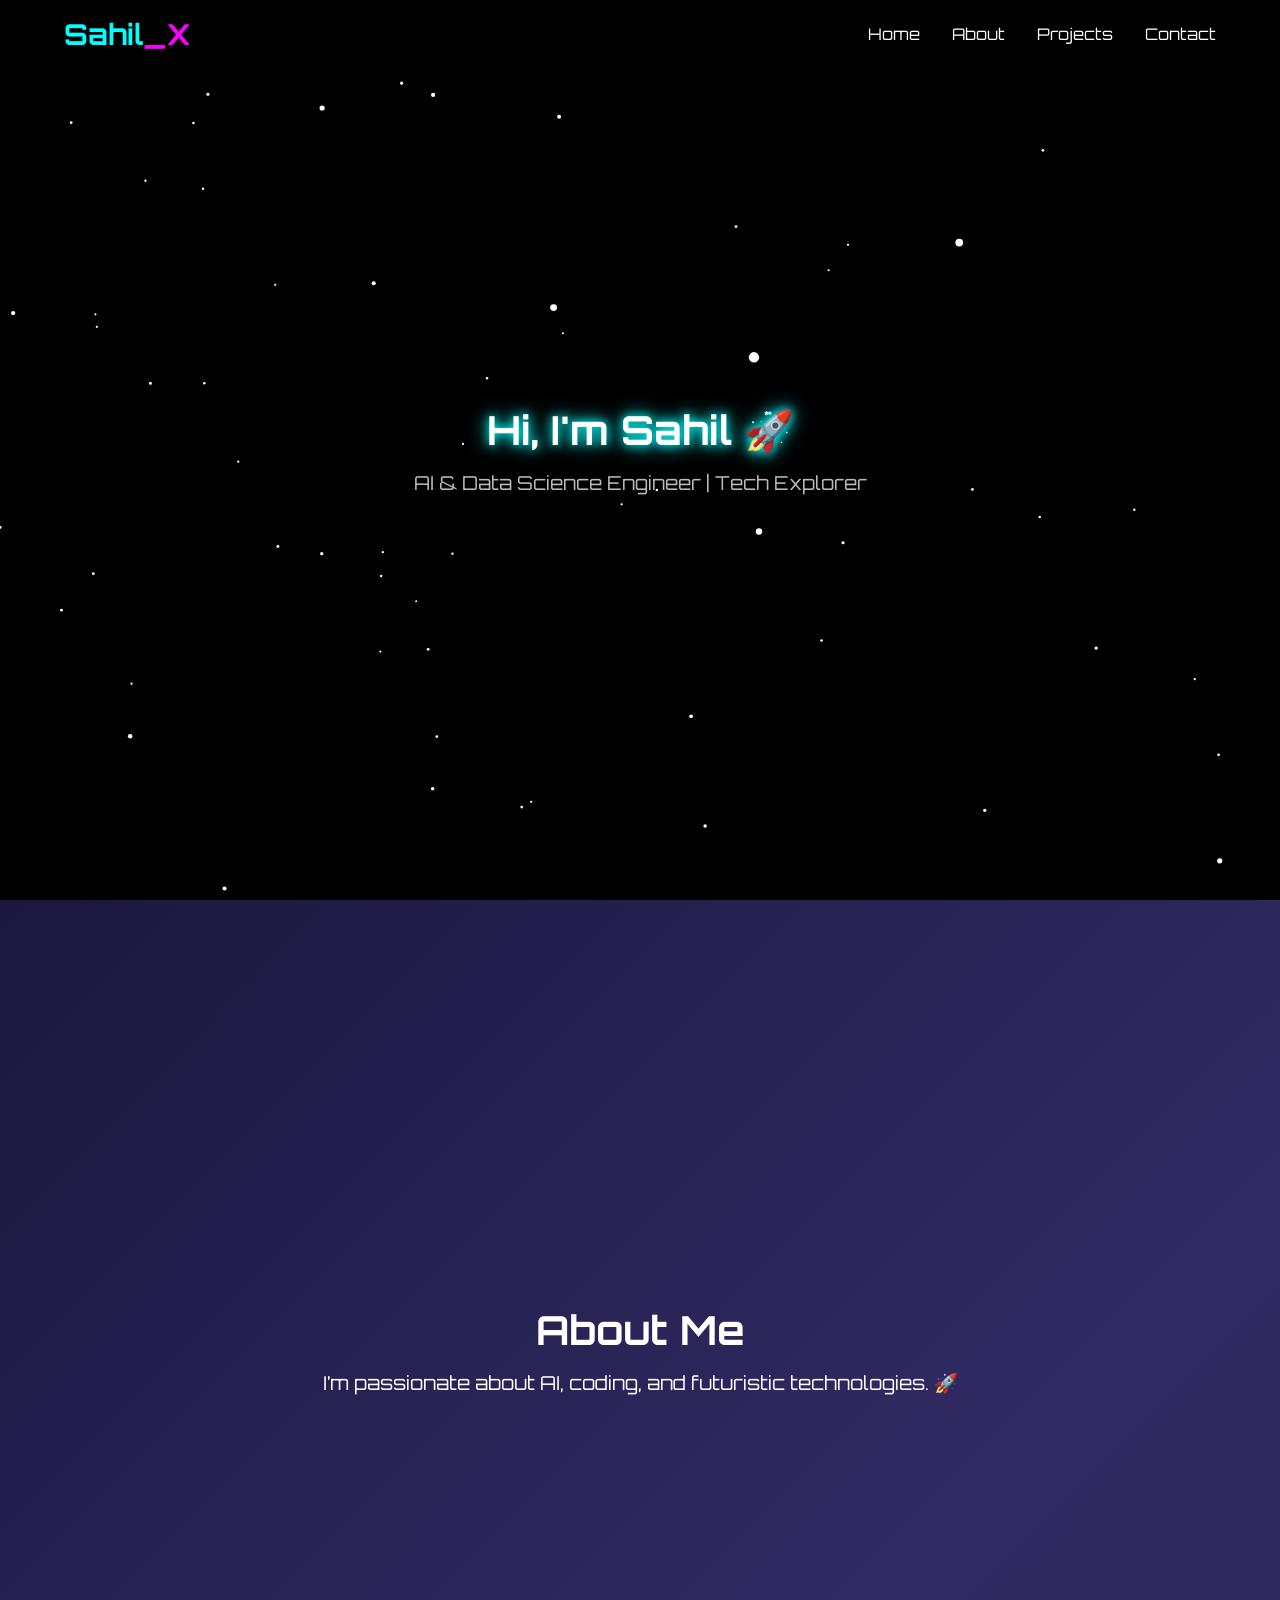
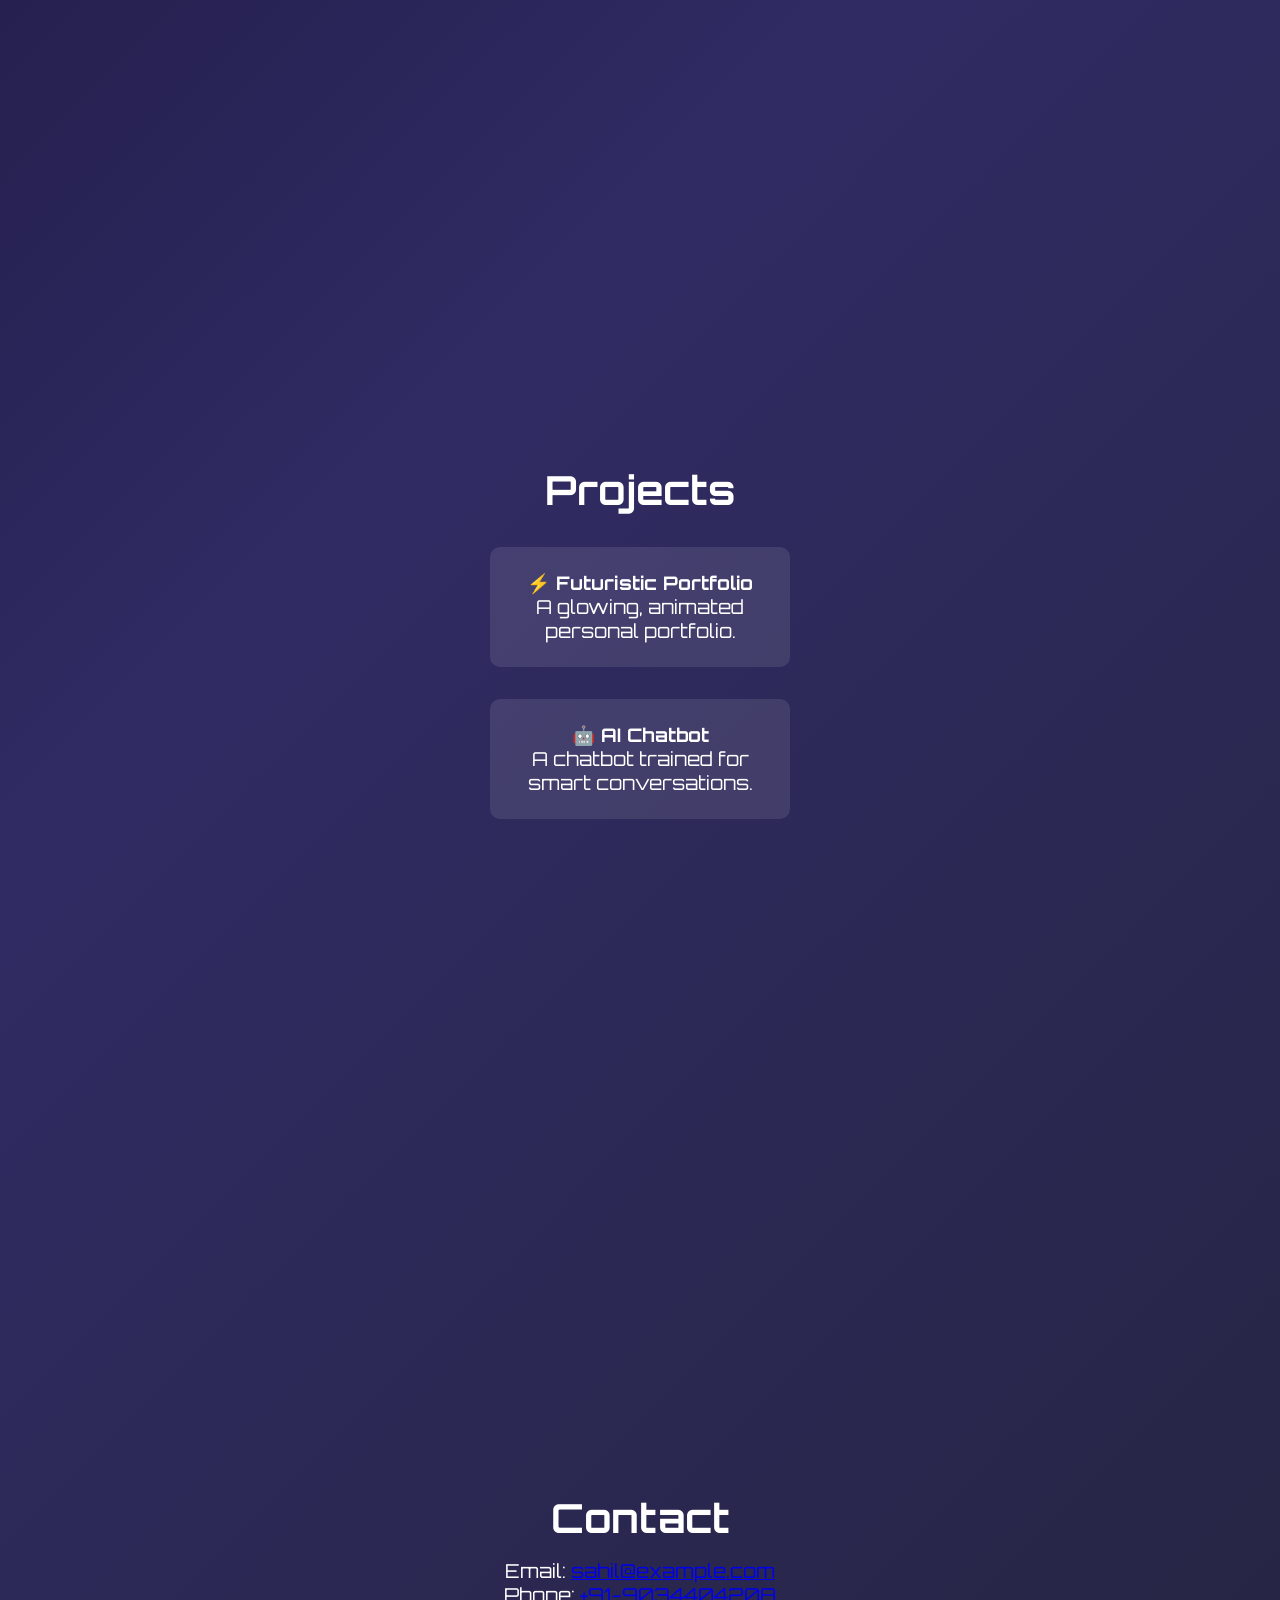
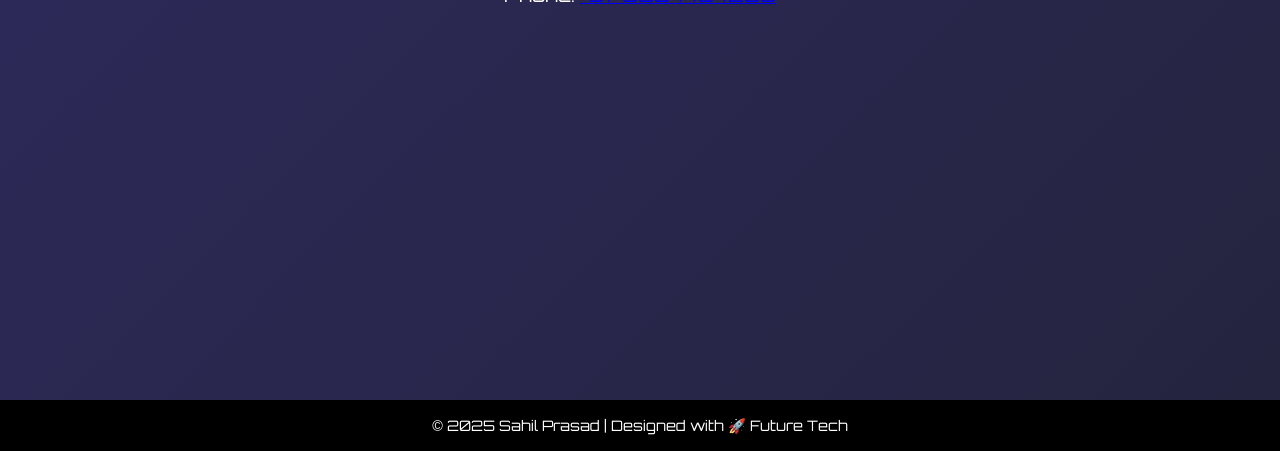
==== index.html @ b7ba5fd8 "Add files via upload" ====
<!DOCTYPE html>
<html lang="en">
<head>
  <meta charset="UTF-8">
  <meta name="viewport" content="width=device-width, initial-scale=1.0">
  <title>Sahil's Portfolio</title>
  <link rel="stylesheet" href="style.css">
</head>
<body>
  <!-- 🌌 Starfield Background -->
  <canvas id="stars"></canvas>

  <!-- 🚀 Loading Screen -->
  <div id="loader">
    <h2>🚀 Loading Portfolio...</h2>
  </div>

  <!-- 🔝 Header -->
  <header>
    <nav>
      <h1 class="logo">Sahil<span>_X</span></h1>
      <ul>
        <li><a href="#home">Home</a></li>
        <li><a href="#about">About</a></li>
        <li><a href="#projects">Projects</a></li>
        <li><a href="#contact">Contact</a></li>
      </ul>
    </nav>
  </header>

  <!-- 🏠 Home Section -->
  <section id="home" class="section">
    <!-- 👇 This ID is important for typewriter effect -->
    <h2 class="glow" id="typewriter"></h2>
    <p class="subtitle">AI & Data Science Engineer | Tech Explorer</p>
  </section>

  <!-- 👤 About Section -->
  <section id="about" class="section">
    <h2>About Me</h2>
    <p>I’m passionate about AI, coding, and futuristic technologies. 🚀</p>
  </section>

  <!-- 💻 Projects Section -->
  <section id="projects" class="section">
    <h2>Projects</h2>
    <div class="card">
      <h3>⚡ Futuristic Portfolio</h3>
      <p>A glowing, animated personal portfolio.</p>
    </div>
    <div class="card">
      <h3>🤖 AI Chatbot</h3>
      <p>A chatbot trained for smart conversations.</p>
    </div>
  </section>

  <!-- 📬 Contact Section -->
  <section id="contact" class="section">
    <h2>Contact</h2>
    <p>Email: <a href="mailto:sahil@example.com">sahil@example.com</a></p>
    <p>Phone: <a href="callto:+91-9034404208">+91-9034404208</a></p>
  </section>

  <!-- 🔻 Footer -->
  <footer>
    <p>© 2025 Sahil Prasad | Designed with 🚀 Future Tech</p>
  </footer>

  <!-- ⚡ Link JS at END of body -->
  <script src="script.js"></script>
</body>
</html>
---- style.css ----
/* Futuristic Neon Theme */
@import url('https://fonts.googleapis.com/css2?family=Orbitron:wght@500&display=swap');

/* Background Canvas */
#stars {
  position: fixed;
  top: 0; 
  left: 0;
  width: 100%;
  height: 100%;
  z-index: -1; /* keep behind content */
  background: black;
}
* {
  margin: 0;
  padding: 0;
  box-sizing: border-box;
  scroll-behavior: smooth;
}

body {
  font-family: 'Orbitron', sans-serif;
  background: linear-gradient(135deg, #0f0c29, #302b63, #24243e);
  color: #fff;
  overflow-x: hidden;
}

/* Loader */
#loader {
  position: fixed;
  top: 0; left: 0;
  width: 100%; height: 100%;
  background: #000;
  display: flex;
  justify-content: center;
  align-items: center;
  color: cyan;
  font-size: 1.5rem;
  z-index: 9999;
  animation: fadeOut 3s forwards;
}
@keyframes fadeOut {
  0% {opacity:1;}
  80% {opacity:0.5;}
  100% {opacity:0; visibility:hidden;}
}

/* Navbar */
header {
  position: fixed;
  top: 0; left: 0;
  width: 100%;
  background: rgba(0,0,0,0.8);
  backdrop-filter: blur(5px);
  display: flex;
  justify-content: center;
  z-index: 1000;
}

nav {
  width: 90%;
  max-width: 1200px;
  display: flex;
  justify-content: space-between;
  align-items: center;
  padding: 1rem 0;
}

.logo {
  font-size: 1.8rem;
  color: cyan;
}
.logo span {
  color: magenta;
}

nav ul {
  list-style: none;
  display: flex;
  gap: 2rem;
}
nav a {
  text-decoration: none;
  color: #fff;
  transition: 0.3s;
}
nav a:hover {
  color: cyan;
  text-shadow: 0 0 8px cyan;
}

/* Sections */
.section {
  min-height: 100vh;
  padding: 6rem 2rem;
  display: flex;
  flex-direction: column;
  justify-content: center;
  align-items: center;
  text-align: center;
}
.section h2 {
  font-size: 2.5rem;
  margin-bottom: 1rem;
}
.section p {
  max-width: 700px;
  font-size: 1.2rem;
}

/* Glow Text */
.glow {
  font-size: 2.8rem;
  text-shadow: 0 0 10px cyan, 0 0 20px cyan;
}
.subtitle {
  font-size: 1.2rem;
  color: #bbb;
}

/* Project Cards */
.card {
  background: rgba(255,255,255,0.1);
  margin: 1rem;
  padding: 1.5rem;
  border-radius: 10px;
  transition: 0.3s;
  width: 300px;
}
.card:hover {
  transform: scale(1.05);
  box-shadow: 0 0 15px cyan;
}

/* Footer */
footer {
  background: #000;
  padding: 1rem;
  text-align: center;
  font-size: 0.9rem;
}
/* ============================
   📱 Responsive Design
============================ */

/* For tablets (<= 1024px) */
@media (max-width: 1024px) {
  nav ul {
    gap: 1rem;
  }
  .section h2 {
    font-size: 2rem;
  }
  .subtitle {
    font-size: 1rem;
  }
  .card {
    width: 80%;
  }
}

/* For mobile phones (<= 768px) */
@media (max-width: 768px) {
  nav {
    flex-direction: column;
    align-items: center;
  }
  nav ul {
    flex-direction: column;
    gap: 0.8rem;
    margin-top: 0.5rem;
  }
  .logo {
    font-size: 1.5rem;
  }
  .section {
    padding: 5rem 1rem;
  }
  .section h2 {
    font-size: 1.8rem;
  }
  .subtitle {
    font-size: 0.9rem;
  }
  .card {
    width: 100%;
  }
}

/* For very small screens (<= 480px) */
@media (max-width: 480px) {
  nav ul {
    gap: 0.5rem;
  }
  nav a {
    font-size: 0.9rem;
  }
  .section h2 {
    font-size: 1.5rem;
  }
  .subtitle {
    font-size: 0.8rem;
  }
  footer {
    font-size: 0.7rem;
  }
}
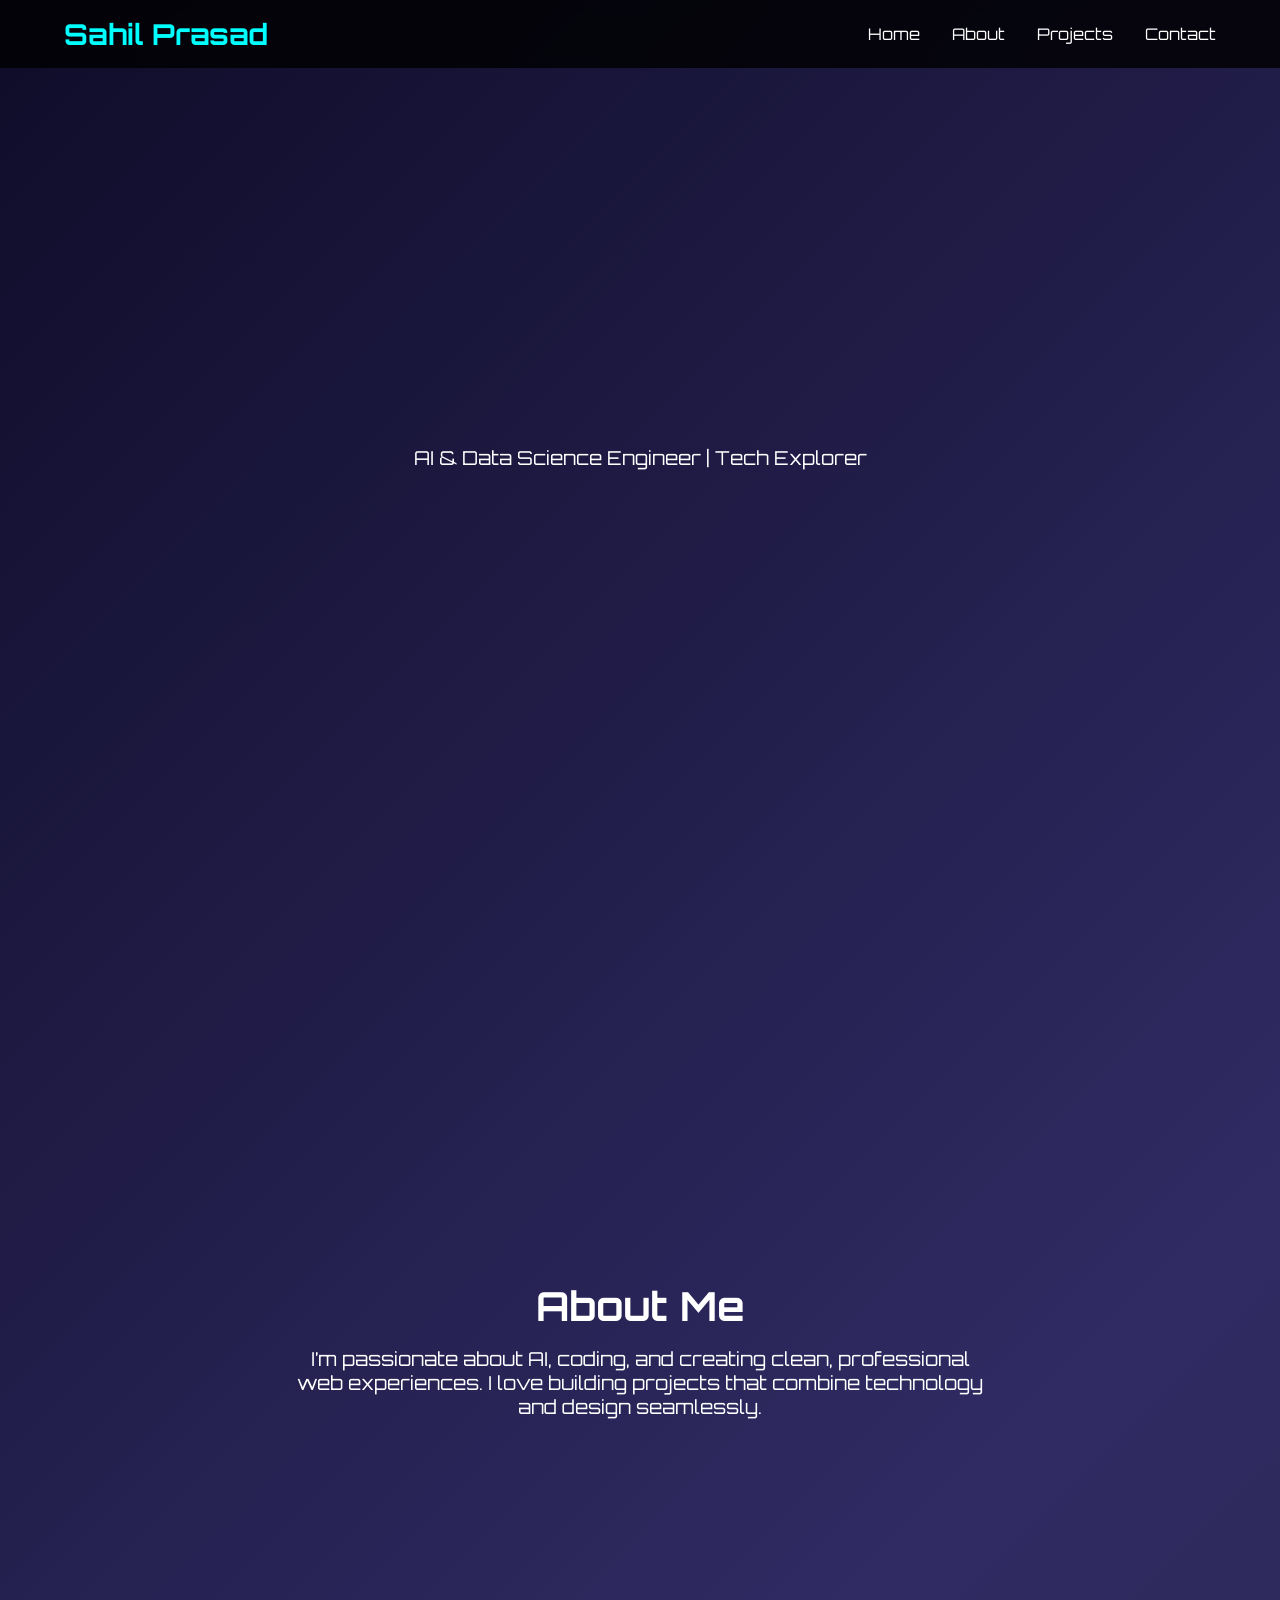
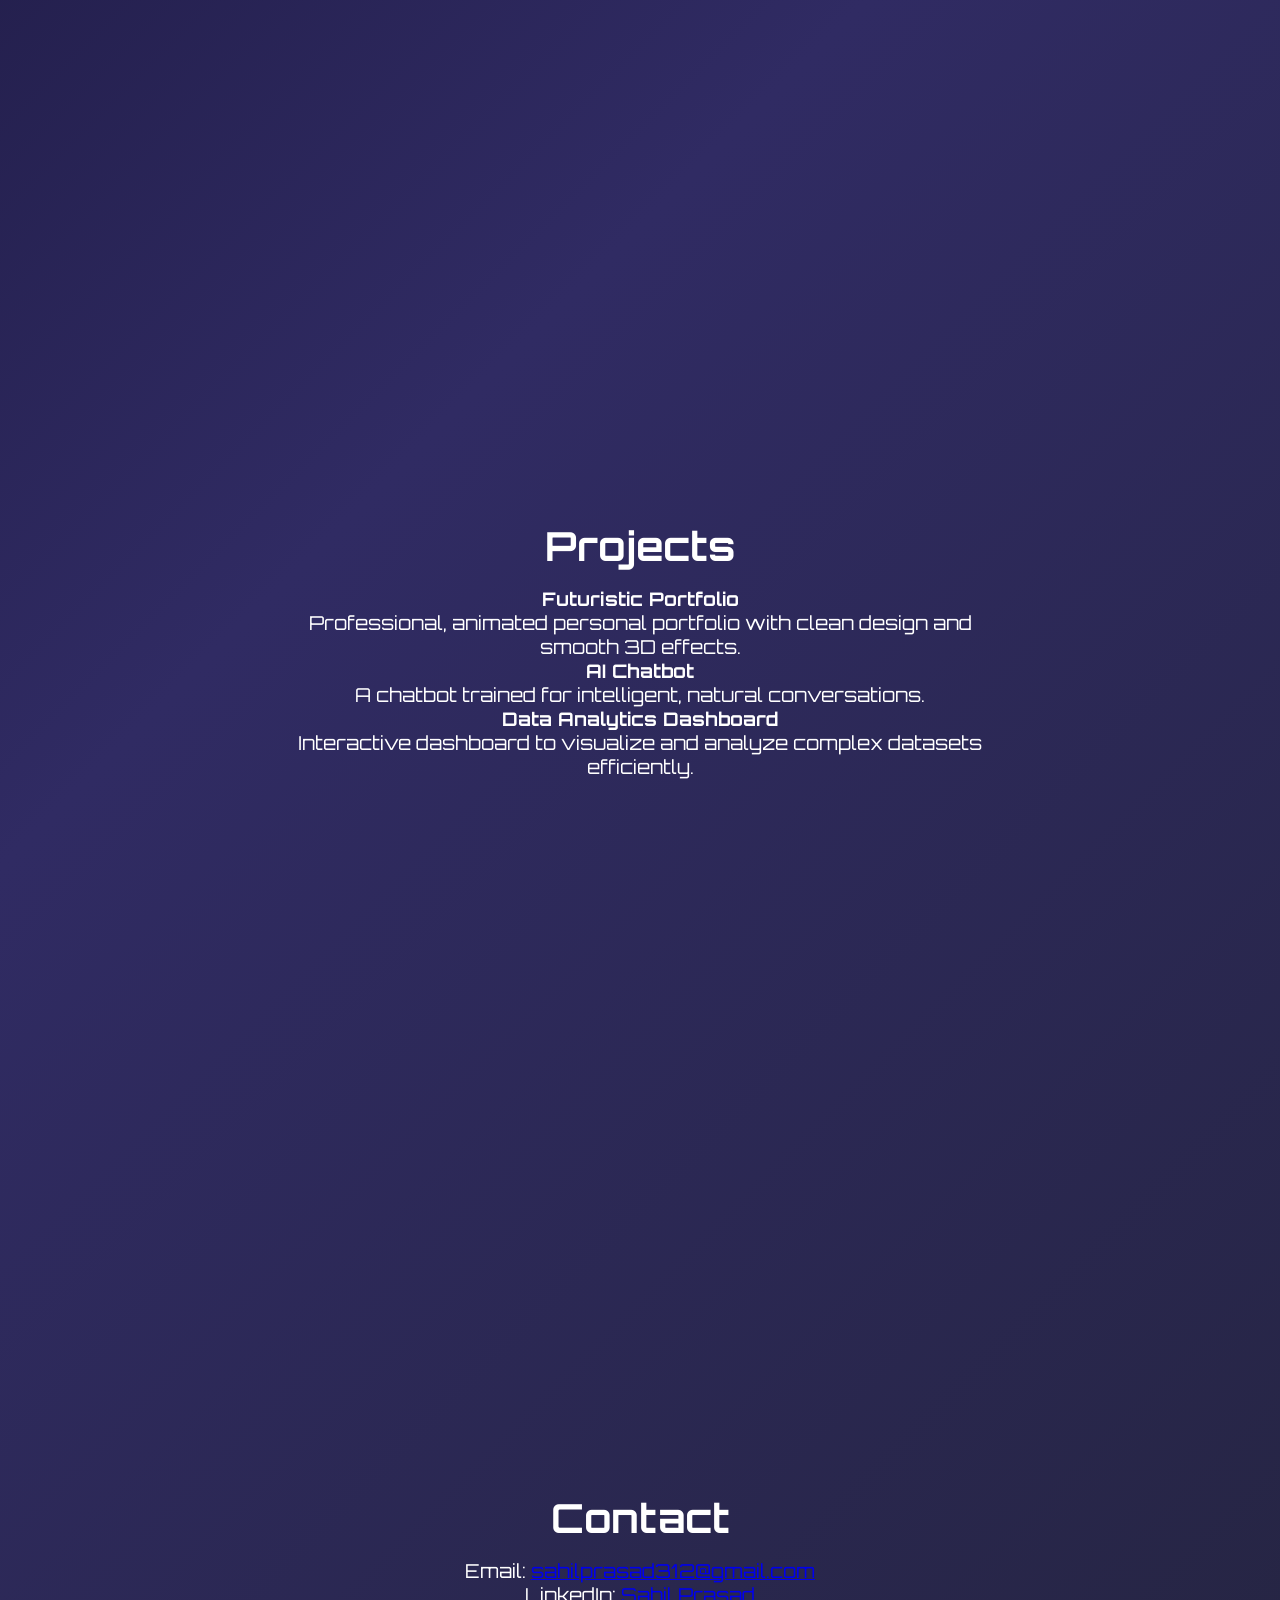
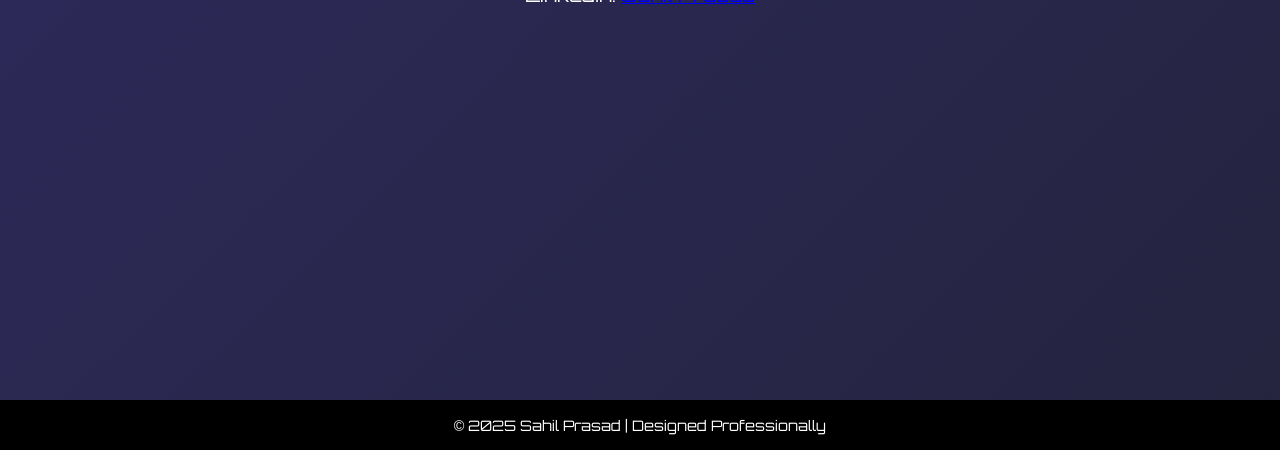
==== commit 7e80be13: "index.html" ====
--- a/index.html
+++ b/index.html
@@ -1,24 +1,17 @@
 <!DOCTYPE html>
 <html lang="en">
 <head>
-  <meta charset="UTF-8">
-  <meta name="viewport" content="width=device-width, initial-scale=1.0">
-  <title>Sahil's Portfolio</title>
-  <link rel="stylesheet" href="style.css">
+  <meta charset="utf-8" />
+  <meta name="viewport" content="width=device-width,initial-scale=1" />
+  <title>Sahil Prasad | Portfolio</title>
+  <link rel="stylesheet" href="style.css" />
 </head>
 <body>
-  <!-- 🌌 Starfield Background -->
-  <canvas id="stars"></canvas>
 
-  <!-- 🚀 Loading Screen -->
-  <div id="loader">
-    <h2>🚀 Loading Portfolio...</h2>
-  </div>
-
-  <!-- 🔝 Header -->
-  <header>
+  <!-- Navbar (fixed) -->
+  <header id="header">
     <nav>
-      <h1 class="logo">Sahil<span>_X</span></h1>
+      <h1 class="logo">Sahil Prasad</h1>
       <ul>
         <li><a href="#home">Home</a></li>
         <li><a href="#about">About</a></li>
@@ -28,45 +21,67 @@
     </nav>
   </header>
 
-  <!-- 🏠 Home Section -->
-  <section id="home" class="section">
-    <!-- 👇 This ID is important for typewriter effect -->
-    <h2 class="glow" id="typewriter"></h2>
-    <p class="subtitle">AI & Data Science Engineer | Tech Explorer</p>
-  </section>
+  <!-- Sections: each section has .card-inner for transforms -->
+  <main>
+    <!-- Home -->
+    <section id="home" class="section">
+      <div class="card-inner">
+        <h2 id="typewriter"></h2>
+        <p>AI & Data Science Engineer | Tech Explorer</p>
+      </div>
+    </section>
 
-  <!-- 👤 About Section -->
-  <section id="about" class="section">
-    <h2>About Me</h2>
-    <p>I’m passionate about AI, coding, and futuristic technologies. 🚀</p>
-  </section>
+    <!-- About -->
+    <section id="about" class="section">
+      <div class="card-inner">
+        <h2>About Me</h2>
+        <p>I’m passionate about AI, coding, and creating clean, professional web experiences. I love building projects that combine technology and design seamlessly.</p>
+      </div>
+    </section>
 
-  <!-- 💻 Projects Section -->
-  <section id="projects" class="section">
-    <h2>Projects</h2>
-    <div class="card">
-      <h3>⚡ Futuristic Portfolio</h3>
-      <p>A glowing, animated personal portfolio.</p>
-    </div>
-    <div class="card">
-      <h3>🤖 AI Chatbot</h3>
-      <p>A chatbot trained for smart conversations.</p>
-    </div>
-  </section>
+    <!-- Projects -->
+    <section id="projects" class="section">
+      <div class="card-inner">
+        <h2>Projects</h2>
+        <div class="project-cards">
+          <article class="project-card">
+            <div class="card-inner">
+              <h3>Futuristic Portfolio</h3>
+              <p>Professional, animated personal portfolio with clean design and smooth 3D effects.</p>
+            </div>
+          </article>
 
-  <!-- 📬 Contact Section -->
-  <section id="contact" class="section">
-    <h2>Contact</h2>
-    <p>Email: <a href="mailto:sahil@example.com">sahil@example.com</a></p>
-    <p>Phone: <a href="callto:+91-9034404208">+91-9034404208</a></p>
-  </section>
+          <article class="project-card">
+            <div class="card-inner">
+              <h3>AI Chatbot</h3>
+              <p>A chatbot trained for intelligent, natural conversations.</p>
+            </div>
+          </article>
 
-  <!-- 🔻 Footer -->
+          <article class="project-card">
+            <div class="card-inner">
+              <h3>Data Analytics Dashboard</h3>
+              <p>Interactive dashboard to visualize and analyze complex datasets efficiently.</p>
+            </div>
+          </article>
+        </div>
+      </div>
+    </section>
+
+    <!-- Contact -->
+    <section id="contact" class="section">
+      <div class="card-inner">
+        <h2>Contact</h2>
+        <p>Email: <a href="mailto:sahilprasad312@gmail.com">sahilprasad312@gmail.com</a></p>
+        <p>LinkedIn: <a href="https://www.linkedin.com/in/sahil-prasad-b75740356?utm_source=share&utm_campaign=share_via&utm_content=profile&utm_medium=android_app" target="_blank" rel="noopener">Sahil Prasad</a></p>
+      </div>
+    </section>
+  </main>
+
   <footer>
-    <p>© 2025 Sahil Prasad | Designed with 🚀 Future Tech</p>
+    <p>© 2025 Sahil Prasad | Designed Professionally</p>
   </footer>
 
-  <!-- ⚡ Link JS at END of body -->
   <script src="script.js"></script>
 </body>
 </html>
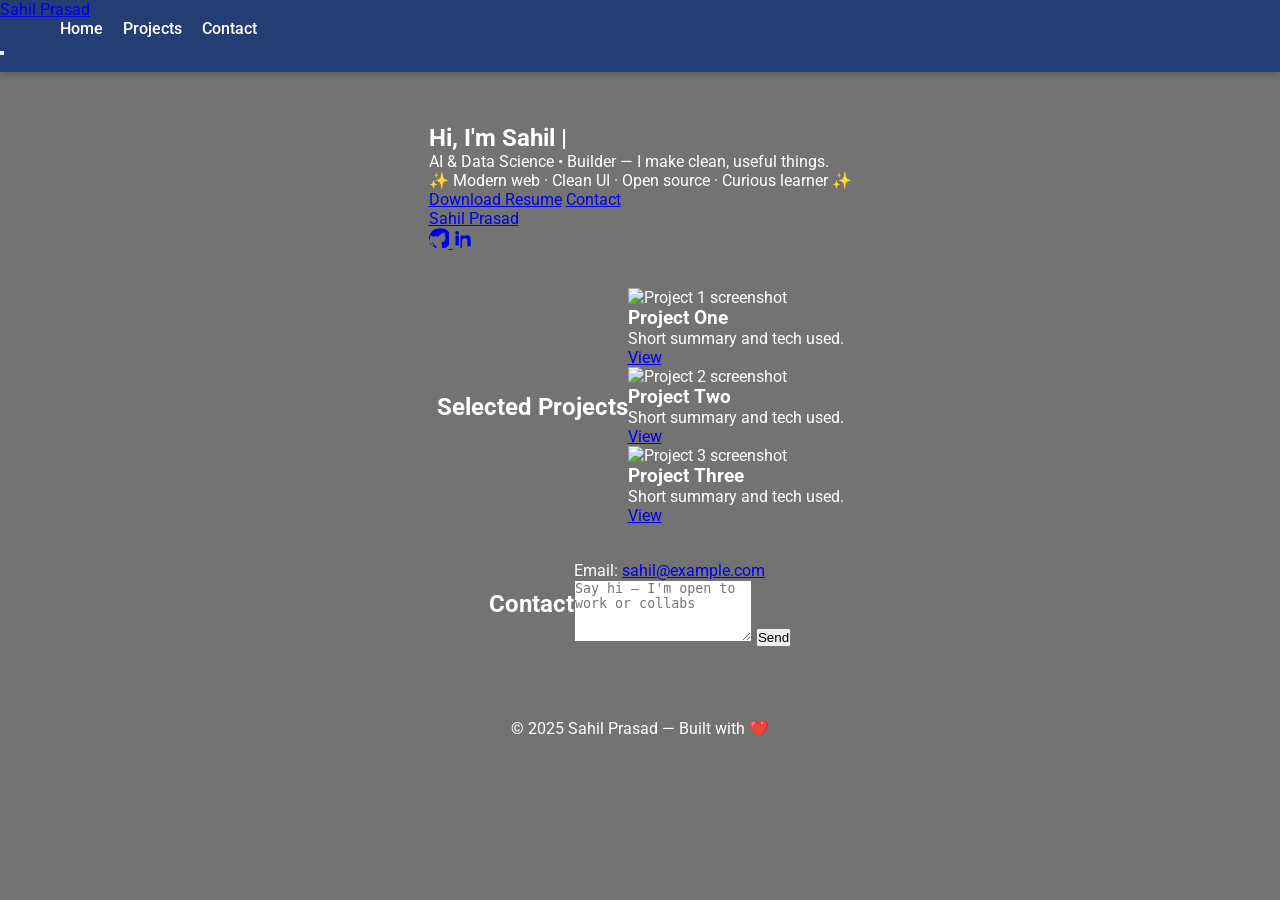
==== commit 76b02410: "index.html" ====
--- a/index.html
+++ b/index.html
@@ -3,85 +3,119 @@
 <head>
   <meta charset="utf-8" />
   <meta name="viewport" content="width=device-width,initial-scale=1" />
-  <title>Sahil Prasad | Portfolio</title>
-  <link rel="stylesheet" href="style.css" />
+  <title>Sahil Prasad — Portfolio</title>
+  <meta name="description" content="Sahil Prasad — AI & Data Science student & builder. Portfolio." />
+  <link href="https://fonts.googleapis.com/css2?family=Inter:wght@400;600;700&display=swap" rel="stylesheet">
+  <link rel="stylesheet" href="style.css">
 </head>
 <body>
+  <div class="background" data-bg="https://picsum.photos/1600/900" aria-hidden="true"></div>
+  <div class="overlay" aria-hidden="true"></div>
 
-  <!-- Navbar (fixed) -->
-  <header id="header">
-    <nav>
-      <h1 class="logo">Sahil Prasad</h1>
-      <ul>
-        <li><a href="#home">Home</a></li>
-        <li><a href="#about">About</a></li>
-        <li><a href="#projects">Projects</a></li>
-        <li><a href="#contact">Contact</a></li>
-      </ul>
-    </nav>
+  <header id="header" class="header" role="banner">
+    <div class="nav-wrap">
+      <a class="brand" href="#hero">Sahil Prasad</a>
+
+      <nav id="primary-nav" class="nav" role="navigation" aria-label="Primary">
+        <ul>
+          <li><a href="#hero" data-nav>Home</a></li>
+          <li><a href="#projects" data-nav>Projects</a></li>
+          <li><a href="#contact" data-nav>Contact</a></li>
+        </ul>
+      </nav>
+
+      <button id="nav-toggle" class="nav-toggle" aria-expanded="false" aria-label="Toggle navigation">
+        <span class="hamburger" aria-hidden="true"></span>
+      </button>
+    </div>
   </header>
 
-  <!-- Sections: each section has .card-inner for transforms -->
-  <main>
-    <!-- Home -->
-    <section id="home" class="section">
-      <div class="card-inner">
-        <h2 id="typewriter"></h2>
-        <p>AI & Data Science Engineer | Tech Explorer</p>
-      </div>
-    </section>
+  <main class="site" id="main">
+    <section id="hero" class="section" aria-labelledby="hero-title">
+      <div class="card center">
+        <h1 id="hero-title" class="reveal">
+          <span id="typewriter" class="typewriter" aria-live="polite" aria-atomic="true"></span>
+        </h1>
+        <p class="lead reveal">AI & Data Science • Builder — I make clean, useful things.</p>
 
-    <!-- About -->
-    <section id="about" class="section">
-      <div class="card-inner">
-        <h2>About Me</h2>
-        <p>I’m passionate about AI, coding, and creating clean, professional web experiences. I love building projects that combine technology and design seamlessly.</p>
-      </div>
-    </section>
+        <div class="marquee-card reveal" aria-hidden="false">
+          <div class="marquee-container" id="marquee">
+            <div class="marquee-track" id="marquee-track">✨ Modern web · Clean UI · Open source · Curious learner ✨</div>
+          </div>
+        </div>
 
-    <!-- Projects -->
-    <section id="projects" class="section">
-      <div class="card-inner">
-        <h2>Projects</h2>
-        <div class="project-cards">
-          <article class="project-card">
-            <div class="card-inner">
-              <h3>Futuristic Portfolio</h3>
-              <p>Professional, animated personal portfolio with clean design and smooth 3D effects.</p>
-            </div>
-          </article>
+        <div class="actions reveal">
+          <a class="btn primary" href="/resume.pdf" download>Download Resume</a>
+          <a class="btn ghost" href="#contact">Contact</a>
+        </div>
 
-          <article class="project-card">
-            <div class="card-inner">
-              <h3>AI Chatbot</h3>
-              <p>A chatbot trained for intelligent, natural conversations.</p>
-            </div>
-          </article>
+        <div class="social-badge reveal">
+          <div class="badge-base LI-profile-badge" 
+               data-locale="en_US" 
+               data-size="medium" 
+               data-theme="dark" 
+               data-type="VERTICAL" 
+               data-vanity="sahil-prasad-b75740356" 
+               data-version="v1">
+            <a class="badge-base__link LI-simple-link" 
+               href="https://in.linkedin.com/in/sahil-prasad-b75740356?trk=profile-badge">
+               Sahil Prasad
+            </a>
+          </div>
+        </div>
 
-          <article class="project-card">
-            <div class="card-inner">
-              <h3>Data Analytics Dashboard</h3>
-              <p>Interactive dashboard to visualize and analyze complex datasets efficiently.</p>
-            </div>
-          </article>
+        <div class="social-links reveal" aria-hidden="false">
+          <a href="https://github.com" aria-label="GitHub" class="icon" target="_blank" rel="noopener">
+            <svg width="20" height="20" viewBox="0 0 24 24" fill="none" aria-hidden="true"><path d="M12 .5a12 12 0 00-3.8 23.4c.6.1.8-.3.8-.6v-2.1c-3.3.7-4-1.6-4-1.6-.5-1.3-1.2-1.6-1.2-1.6-1-.7.1-.7.1-.7 1.1.1 1.7 1.2 1.7 1.2 1 .1.8 2 .1 2.5-2.6.3-5.3-1.3-5.3-5.8 0-1.3.5-2.4 1.2-3.2-.1-.3-.5-1.4.1-3 0 0 1-.3 3.3 1.2a11.5 11.5 0 016 0C17.5 5 18.5 5.2 18.5 5.2c.6 1.6.2 2.8.1 3 .8.8 1.2 1.9 1.2 3.2 0 4.5-2.7 6.1-5.3 5.8.6.5 1 1.4 1 2.8v4.1c0 .3.2.7.8.6A12 12 0 0012 .5z" fill="currentColor"/></svg>
+          </a>
+          <a href="https://linkedin.com/in/sahil-prasad-b75740356" aria-label="LinkedIn" class="icon" target="_blank" rel="noopener">
+            <svg width="20" height="20" viewBox="0 0 24 24" fill="none" aria-hidden="true"><path d="M4.98 3.5a2.25 2.25 0 11-.002 4.5A2.25 2.25 0 014.98 3.5zM3 9h4v12H3zM9 9h3.8v1.6h.1c.5-.9 1.8-1.9 3.7-1.9 4 0 4.7 2.6 4.7 6v7.3h-4V17c0-2-0.04-4.6-3-4.6-3 0-3.5 2.3-3.5 4.4v7.2H9V9z" fill="currentColor"/></svg>
+          </a>
         </div>
       </div>
     </section>
 
-    <!-- Contact -->
-    <section id="contact" class="section">
-      <div class="card-inner">
-        <h2>Contact</h2>
-        <p>Email: <a href="mailto:sahilprasad312@gmail.com">sahilprasad312@gmail.com</a></p>
-        <p>LinkedIn: <a href="https://www.linkedin.com/in/sahil-prasad-b75740356?utm_source=share&utm_campaign=share_via&utm_content=profile&utm_medium=android_app" target="_blank" rel="noopener">Sahil Prasad</a></p>
+    <section id="projects" class="section" aria-labelledby="projects-title">
+      <h2 id="projects-title" class="reveal">Selected Projects</h2>
+      <div class="project-grid reveal">
+        <article class="project card" tabindex="0">
+          <img src="https://picsum.photos/seed/p1/800/500" srcset="https://picsum.photos/seed/p1/400/250 400w, https://picsum.photos/seed/p1/800/500 800w, https://picsum.photos/seed/p1/1200/750 1200w" sizes="(max-width:600px) 100vw, 33vw" alt="Project 1 screenshot" loading="lazy">
+          <h3>Project One</h3>
+          <p>Short summary and tech used.</p>
+          <a class="btn ghost" href="#">View</a>
+        </article>
+
+        <article class="project card" tabindex="0">
+          <img src="https://picsum.photos/seed/p2/800/500" srcset="https://picsum.photos/seed/p2/400/250 400w, https://picsum.photos/seed/p2/800/500 800w, https://picsum.photos/seed/p2/1200/750 1200w" sizes="(max-width:600px) 100vw, 33vw" alt="Project 2 screenshot" loading="lazy">
+          <h3>Project Two</h3>
+          <p>Short summary and tech used.</p>
+          <a class="btn ghost" href="#">View</a>
+        </article>
+
+        <article class="project card" tabindex="0">
+          <img src="https://picsum.photos/seed/p3/800/500" srcset="https://picsum.photos/seed/p3/400/250 400w, https://picsum.photos/seed/p3/800/500 800w, https://picsum.photos/seed/p3/1200/750 1200w" sizes="(max-width:600px) 100vw, 33vw" alt="Project 3 screenshot" loading="lazy">
+          <h3>Project Three</h3>
+          <p>Short summary and tech used.</p>
+          <a class="btn ghost" href="#">View</a>
+        </article>
+      </div>
+    </section>
+
+    <section id="contact" class="section" aria-labelledby="contact-title">
+      <h2 id="contact-title" class="reveal">Contact</h2>
+      <div class="card center reveal">
+        <p>Email: <a href="mailto:sahil@example.com">sahil@example.com</a></p>
+        <form id="contact-form" class="contact-form" action="mailto:sahil@example.com" method="post" enctype="text/plain" aria-label="Contact form">
+          <textarea name="message" rows="4" placeholder="Say hi — I'm open to work or collabs" required></textarea>
+          <button class="btn primary" type="submit">Send</button>
+        </form>
       </div>
     </section>
   </main>
 
-  <footer>
-    <p>© 2025 Sahil Prasad | Designed Professionally</p>
-  </footer>
+  <footer class="footer" role="contentinfo">© 2025 Sahil Prasad — Built with ❤️</footer>
 
+  <script src="https://platform.linkedin.com/badges/js/profile.js" async defer></script>
   <script src="script.js"></script>
 </body>
 </html>
--- a/style.css
+++ b/style.css
@@ -1,208 +1,243 @@
-/* Futuristic Neon Theme */
-@import url('https://fonts.googleapis.com/css2?family=Orbitron:wght@500&display=swap');
-
-/* Background Canvas */
-#stars {
-  position: fixed;
-  top: 0; 
-  left: 0;
-  width: 100%;
-  height: 100%;
-  z-index: -1; /* keep behind content */
-  background: black;
-}
-* {
-  margin: 0;
-  padding: 0;
-  box-sizing: border-box;
+/* ----------------------
+   Base & Font
+---------------------- */
+@import url('https://fonts.googleapis.com/css2?family=Roboto:wght@400;700&display=swap');
+
+:root {
+  --nav-height: 72px;
+  --color-primary: #1e3c72; /* deep blue */
+  --color-accent: #f9a825;  /* golden */
+}
+
+* { box-sizing: border-box; margin: 0; padding: 0; }
+html,body { height: 100%; }
+
+body {
+  font-family: 'Roboto', sans-serif;
+  color: #fff;
   scroll-behavior: smooth;
-}
-
-body {
-  font-family: 'Orbitron', sans-serif;
-  background: linear-gradient(135deg, #0f0c29, #302b63, #24243e);
-  color: #fff;
-  overflow-x: hidden;
-}
-
-/* Loader */
-#loader {
+  -webkit-font-smoothing: antialiased;
+  -moz-osx-font-smoothing: grayscale;
+  padding-top: var(--nav-height);
+  position: relative;
+  z-index: 0;
+  min-height: 100vh;
+}
+
+/* Background image with blur + overlay */
+body::before {
+  content: "";
   position: fixed;
   top: 0; left: 0;
   width: 100%; height: 100%;
-  background: #000;
-  display: flex;
-  justify-content: center;
-  align-items: center;
-  color: cyan;
-  font-size: 1.5rem;
-  z-index: 9999;
-  animation: fadeOut 3s forwards;
-}
-@keyframes fadeOut {
-  0% {opacity:1;}
-  80% {opacity:0.5;}
-  100% {opacity:0; visibility:hidden;}
-}
-
-/* Navbar */
+  background: url("your-image.jpg") center/cover no-repeat;
+  filter: blur(6px);
+  z-index: -2;
+}
+
+body::after {
+  content: "";
+  position: fixed;
+  top: 0; left: 0;
+  width: 100%; height: 100%;
+  background: rgba(0,0,0,0.55); /* dark overlay */
+  z-index: -1;
+}
+
+/* ----------------------
+   Navbar
+---------------------- */
 header {
   position: fixed;
   top: 0; left: 0;
   width: 100%;
-  background: rgba(0,0,0,0.8);
-  backdrop-filter: blur(5px);
-  display: flex;
-  justify-content: center;
-  z-index: 1000;
+  background: rgba(30,60,114,0.95);
+  z-index: 1500;
+  box-shadow: 0 2px 8px rgba(0,0,0,0.25);
+  transition: box-shadow 0.25s ease;
+  height: var(--nav-height);
+}
+
+header.scrolled {
+  box-shadow: 0 8px 30px rgba(0,0,0,0.35);
 }
 
 nav {
-  width: 90%;
   max-width: 1200px;
-  display: flex;
+  margin: 0 auto;
+  height: 100%;
+  display: flex;
+  align-items: center;
   justify-content: space-between;
-  align-items: center;
-  padding: 1rem 0;
-}
-
-.logo {
-  font-size: 1.8rem;
-  color: cyan;
-}
-.logo span {
-  color: magenta;
+  padding: 0 1.25rem;
+}
+
+.logo { 
+  font-weight: 700; 
+  font-size: 1.25rem; 
+  color: var(--color-accent); 
 }
 
 nav ul {
   list-style: none;
   display: flex;
-  gap: 2rem;
-}
+  gap: 1.25rem;
+  align-items: center;
+}
+
 nav a {
   text-decoration: none;
   color: #fff;
-  transition: 0.3s;
-}
-nav a:hover {
-  color: cyan;
-  text-shadow: 0 0 8px cyan;
-}
-
-/* Sections */
+  font-weight: 500;
+  transition: color 0.2s ease;
+}
+
+nav a:hover { color: var(--color-accent); }
+
+/* ----------------------
+   Sections & Card Inner
+---------------------- */
+main { 
+  max-width: 1200px; 
+  margin: 0 auto; 
+  padding: 1rem; 
+}
+
 .section {
-  min-height: 100vh;
-  padding: 6rem 2rem;
-  display: flex;
-  flex-direction: column;
+  width: 100%;
+  margin: 2.25rem auto;
+  display: flex;
   justify-content: center;
   align-items: center;
-  text-align: center;
-}
-.section h2 {
-  font-size: 2.5rem;
-  margin-bottom: 1rem;
-}
-.section p {
-  max-width: 700px;
-  font-size: 1.2rem;
-}
-
-/* Glow Text */
-.glow {
-  font-size: 2.8rem;
-  text-shadow: 0 0 10px cyan, 0 0 20px cyan;
-}
-.subtitle {
-  font-size: 1.2rem;
-  color: #bbb;
-}
-
-/* Project Cards */
-.card {
-  background: rgba(255,255,255,0.1);
-  margin: 1rem;
-  padding: 1.5rem;
-  border-radius: 10px;
-  transition: 0.3s;
-  width: 300px;
-}
-.card:hover {
-  transform: scale(1.05);
-  box-shadow: 0 0 15px cyan;
-}
-
-/* Footer */
-footer {
-  background: #000;
-  padding: 1rem;
-  text-align: center;
-  font-size: 0.9rem;
-}
-/* ============================
-   📱 Responsive Design
-============================ */
-
-/* For tablets (<= 1024px) */
-@media (max-width: 1024px) {
-  nav ul {
-    gap: 1rem;
+  perspective: 1000px;
+}
+
+.section .card-inner {
+  --revealOffset: 50px;
+  --parallaxY: 0px;
+  width: 100%;
+  max-width: 1000px;
+  background: rgba(255,255,255,0.08);
+  border-radius: 12px;
+  border: 1px solid rgba(255,255,255,0.2);
+  box-shadow: 0 10px 25px rgba(0,0,0,0.5);
+  padding: 3.5rem 2rem;
+  backdrop-filter: blur(12px);
+  transform: translateY(calc(var(--parallaxY) + var(--revealOffset)));
+  transition: box-shadow 0.25s ease, transform 0.35s cubic-bezier(.2,.9,.2,1);
+  color: #fff;
+}
+
+.section .card-inner:hover {
+  transform: translateY(calc(var(--parallaxY) - 10px)) rotateX(3deg) rotateY(2deg) scale(1.02);
+  box-shadow: 0 22px 40px rgba(0,0,0,0.65);
+}
+
+.section .card-inner h2,
+.section .card-inner p {
+  opacity: 0;
+  transform: translateY(10px);
+  animation: fadeUp 0.6s forwards;
+}
+
+.section .card-inner h2 { 
+  animation-delay: 0.15s; 
+  font-size: 1.9rem; 
+  margin-bottom: .5rem; 
+  color: var(--color-accent);
+}
+
+.section .card-inner p { 
+  animation-delay: 0.35s; 
+  font-size: 1.05rem; 
+  line-height: 1.6; 
+  max-width: 70ch; 
+}
+
+@keyframes fadeUp {
+  to { opacity: 1; transform: translateY(0); }
+}
+
+/* ----------------------
+   Project Cards
+---------------------- */
+.project-cards {
+  display: flex;
+  flex-wrap: wrap;
+  gap: 1.25rem;
+  margin-top: 1rem;
+  padding: 0 1rem;
+  justify-content: center;
+  box-sizing: border-box;
+}
+
+.project-card {
+  width: 250px;
+  border-radius: 8px;
+  background: transparent;
+}
+
+.project-card .card-inner {
+  --revealOffset: 40px;
+  --parallaxY: 0px;
+  background: rgba(255,255,255,0.12);
+  border-radius: 8px;
+  border: 1px solid rgba(255,255,255,0.25);
+  box-shadow: 0 5px 15px rgba(0,0,0,0.45);
+  padding: 1rem 1.2rem;
+  transform: translateY(calc(var(--parallaxY) + var(--revealOffset)));
+  transition: transform 0.25s ease, box-shadow 0.25s ease;
+  backdrop-filter: blur(10px);
+}
+
+.project-card .card-inner:hover {
+  transform: translateY(calc(var(--parallaxY) - 8px)) rotateX(4deg) rotateY(-4deg) scale(1.02);
+  box-shadow: 0 15px 30px rgba(0,0,0,0.6);
+}
+
+/* ----------------------
+   Footer
+---------------------- */
+footer { 
+  text-align: center; 
+  padding: 1.25rem; 
+  color: #fff;
+  background: transparent;
+}
+
+footer a {
+  color: #fff;
+  text-decoration: none;
+}
+footer a:hover { color: var(--color-accent); }
+
+/* ----------------------
+   Typewriter Effect
+---------------------- */
+#typewriter::after {
+  content: '|';
+  animation: blink 0.8s infinite;
+}
+@keyframes blink{ 0%,50%,100%{opacity:1}25%,75%{opacity:0} }
+
+/* ----------------------
+   Responsive
+---------------------- */
+@media (max-width: 900px) {
+  .section .card-inner { padding: 2.5rem 1.25rem; }
+  .section { margin: 1.25rem 0; }
+}
+
+@media (max-width: 640px) {
+  nav ul { display: none; }
+  :root { --nav-height: 64px; }
+  body { padding-top: var(--nav-height); }
+
+  /* mobile background fix */
+  body::before {
+    background-attachment: scroll !important;
   }
-  .section h2 {
-    font-size: 2rem;
-  }
-  .subtitle {
-    font-size: 1rem;
-  }
-  .card {
-    width: 80%;
-  }
-}
-
-/* For mobile phones (<= 768px) */
-@media (max-width: 768px) {
-  nav {
-    flex-direction: column;
-    align-items: center;
-  }
-  nav ul {
-    flex-direction: column;
-    gap: 0.8rem;
-    margin-top: 0.5rem;
-  }
-  .logo {
-    font-size: 1.5rem;
-  }
-  .section {
-    padding: 5rem 1rem;
-  }
-  .section h2 {
-    font-size: 1.8rem;
-  }
-  .subtitle {
-    font-size: 0.9rem;
-  }
-  .card {
-    width: 100%;
-  }
-}
-
-/* For very small screens (<= 480px) */
-@media (max-width: 480px) {
-  nav ul {
-    gap: 0.5rem;
-  }
-  nav a {
-    font-size: 0.9rem;
-  }
-  .section h2 {
-    font-size: 1.5rem;
-  }
-  .subtitle {
-    font-size: 0.8rem;
-  }
-  footer {
-    font-size: 0.7rem;
-  }
-}
-
+
+  .project-cards { gap: 1rem; }
+  .project-card { width: 100%; max-width: 520px; }
+}
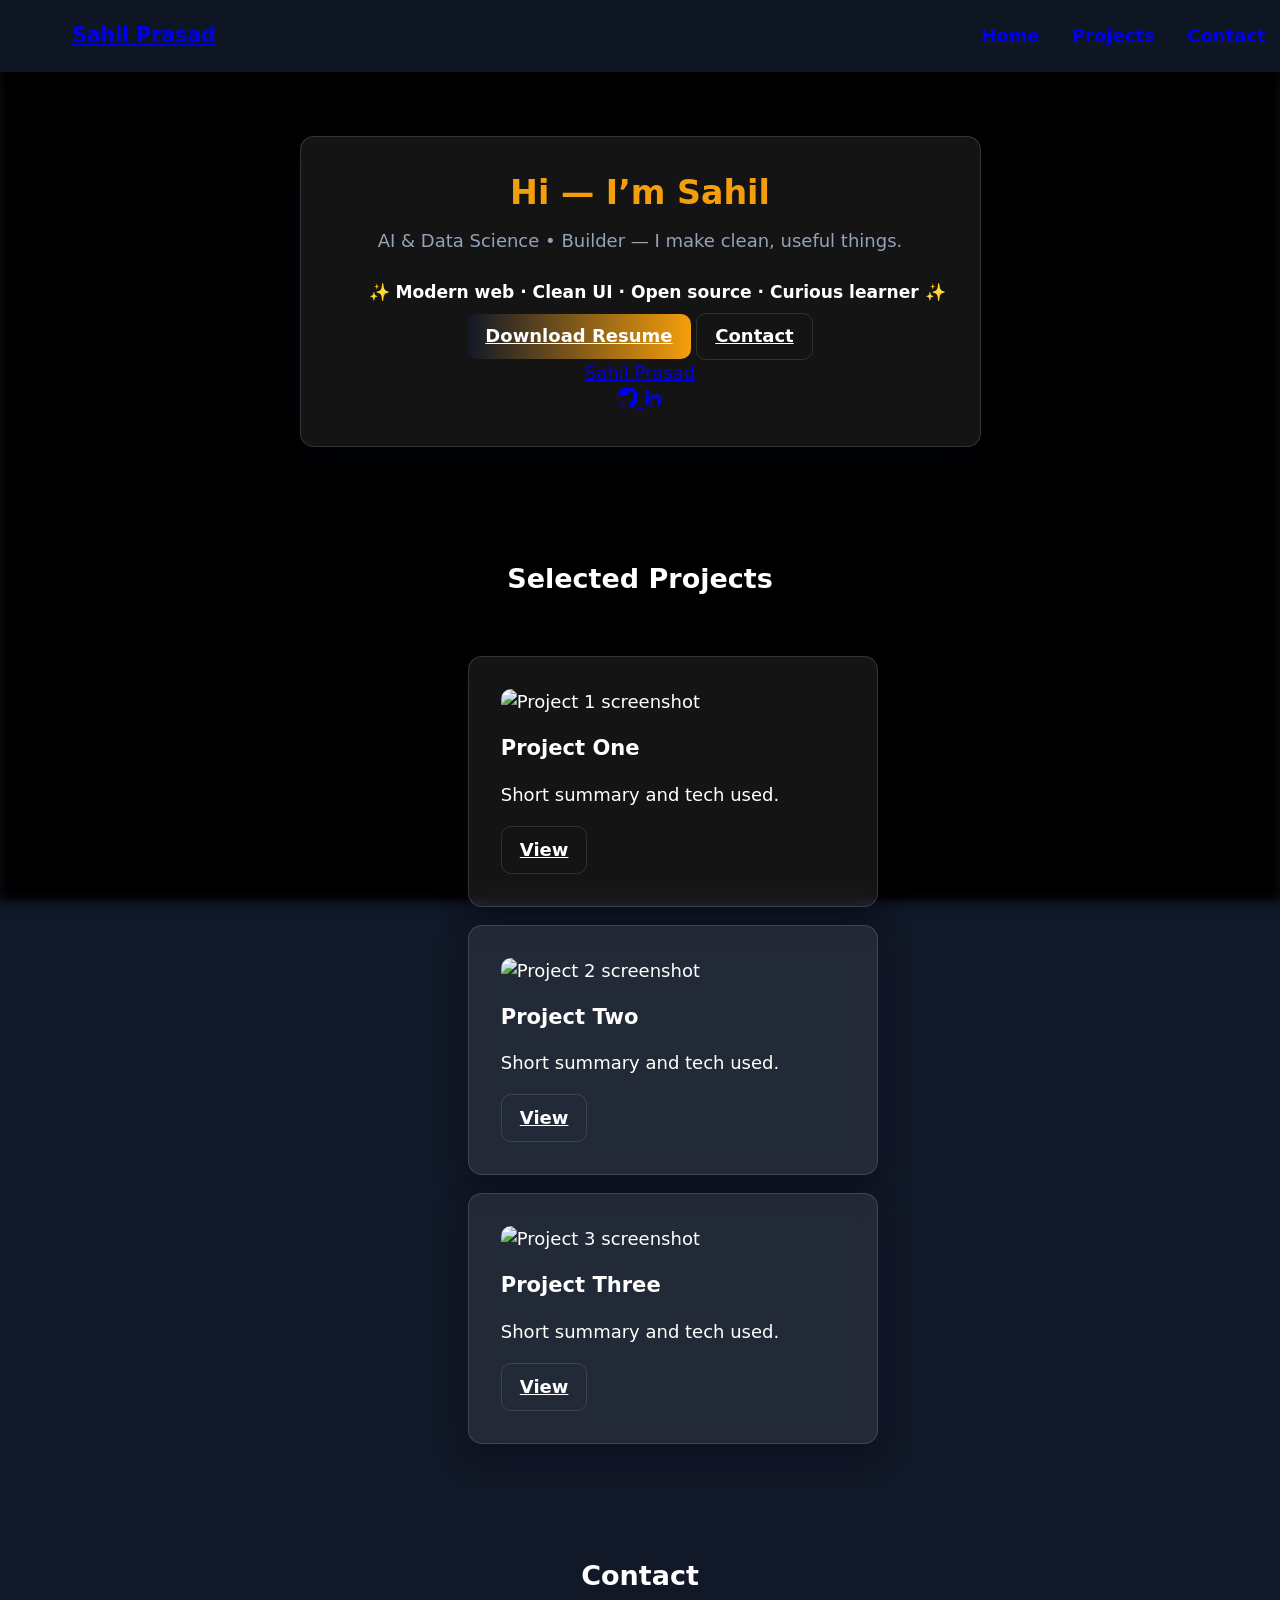
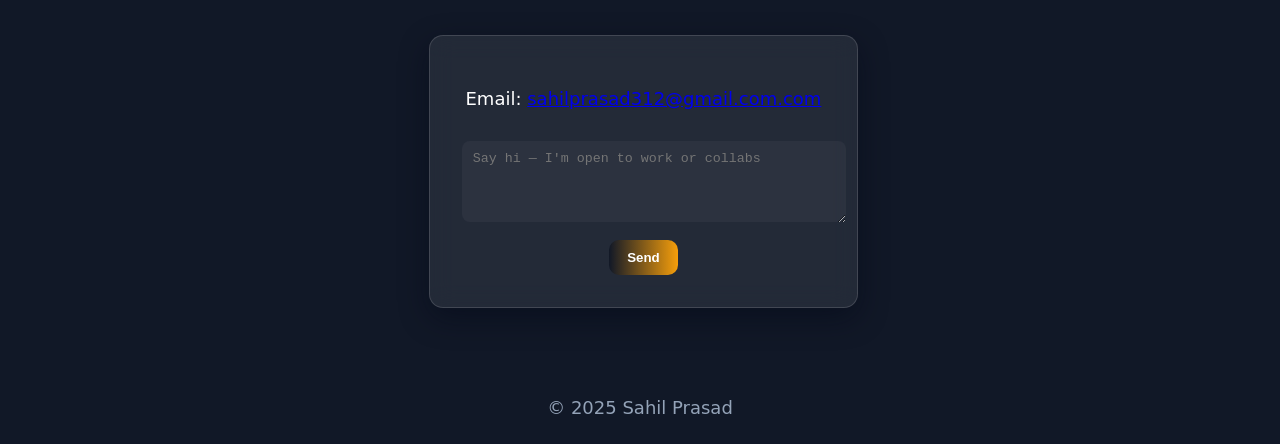
==== commit f04820ad: "index.html" ====
--- a/index.html
+++ b/index.html
@@ -104,7 +104,7 @@
     <section id="contact" class="section" aria-labelledby="contact-title">
       <h2 id="contact-title" class="reveal">Contact</h2>
       <div class="card center reveal">
-        <p>Email: <a href="mailto:sahil@example.com">sahil@example.com</a></p>
+        <p>Email: <a href="mailto:sahilprasad312@gmail.com">sahilprasad312@gmail.com.com</a></p>
         <form id="contact-form" class="contact-form" action="mailto:sahil@example.com" method="post" enctype="text/plain" aria-label="Contact form">
           <textarea name="message" rows="4" placeholder="Say hi — I'm open to work or collabs" required></textarea>
           <button class="btn primary" type="submit">Send</button>
@@ -113,7 +113,7 @@
     </section>
   </main>
 
-  <footer class="footer" role="contentinfo">© 2025 Sahil Prasad — Built with ❤️</footer>
+  <footer class="footer" role="contentinfo">© 2025 Sahil Prasad</footer>
 
   <script src="https://platform.linkedin.com/badges/js/profile.js" async defer></script>
   <script src="script.js"></script>
--- a/style.css
+++ b/style.css
@@ -1,243 +1,132 @@
-/* ----------------------
-   Base & Font
----------------------- */
-@import url('https://fonts.googleapis.com/css2?family=Roboto:wght@400;700&display=swap');
-
-:root {
-  --nav-height: 72px;
-  --color-primary: #1e3c72; /* deep blue */
-  --color-accent: #f9a825;  /* golden */
+:root{
+  --nav-height:72px;
+  --max-w:1200px;
+  --col-primary:#111827;
+  --col-accent:#F59E0B;
+  --muted:#94a3b8;
+  --glass-bg:rgba(255,255,255,0.08);
+  --glass-border:rgba(255,255,255,0.14);
+  --glass-hover:rgba(255,255,255,0.14);
+  --radius:14px;
+  --shadow:0 10px 30px rgba(2,6,23,0.45);
+  --gutter: clamp(0.75rem, 2.5vw, 2rem);
+  --body-font: 16px;
+  --marquee-duration: 12s;
 }
 
-* { box-sizing: border-box; margin: 0; padding: 0; }
-html,body { height: 100%; }
+/* fluid typography */
+html { font-size: clamp(14px, 1vw + 12px, 18px); -webkit-font-smoothing:antialiased; -moz-osx-font-smoothing:grayscale; }
+body{margin:0;font-family:Inter,system-ui,Segoe UI,Roboto,Arial;color:#fff;background:var(--col-primary);padding-top:var(--nav-height);line-height:1.45;}
 
-body {
-  font-family: 'Roboto', sans-serif;
-  color: #fff;
-  scroll-behavior: smooth;
-  -webkit-font-smoothing: antialiased;
-  -moz-osx-font-smoothing: grayscale;
-  padding-top: var(--nav-height);
-  position: relative;
-  z-index: 0;
-  min-height: 100vh;
+/* background */
+.background{position:fixed;inset:0;background-color:#000;background-size:cover;background-position:center;filter:blur(6px);z-index:-2}
+.overlay{position:fixed;inset:0;background:linear-gradient(rgba(0,0,0,0.36),rgba(0,0,0,0.36));z-index:-1}
+
+/* header */
+.header{position:fixed;inset:0 auto auto 0;height:var(--nav-height);width:100%;display:flex;align-items:center;z-index:1500;background:rgba(17,24,39,0.92);box-shadow:0 2px 8px rgba(0,0,0,0.22);transition:box-shadow .22s,background .22s;padding-inline:var(--gutter)}
+.nav-wrap{max-width:var(--max-w);margin:0 auto;width:100%;display:flex;align-items:center;justify-content:space-between}
+.brand{font-weight:700;font-size:clamp(1rem, 1.6vw, 1.2rem)}
+.nav ul{display:flex;gap:clamp(.6rem,1.6vw,1.1rem);list-style:none;margin:0;padding:0}
+.nav a{padding:.25rem .35rem;border-radius:8px;font-weight:600;transition:color .16s,transform .12s}
+.nav a:hover,.nav a:focus{color:var(--col-accent);transform:translateY(-2px)}
+.nav-toggle{display:none;background:transparent;border:0;padding:.5rem;border-radius:8px;cursor:pointer}
+.hamburger{display:inline-block;width:22px;height:2px;background:#fff;position:relative}
+.hamburger::before,.hamburger::after{content:"";position:absolute;left:0;right:0;height:2px;background:#fff}
+.hamburger::before{top:-7px}.hamburger::after{top:7px}
+.header.scrolled{box-shadow:0 12px 30px rgba(0,0,0,0.36);background:rgba(17,24,39,1)}
+
+/* site wrapper */
+.site{min-height:100vh;display:flex;flex-direction:column;align-items:center}
+main{flex:1;width:min(95%,var(--max-w));margin:0 auto;padding:calc(var(--gutter) * 0.6) 0}
+.section{padding:calc(var(--gutter) * 1.4) 0;display:flex;justify-content:center;align-items:center;flex-direction:column;gap:1rem}
+
+/* cards / glass */
+.card, .glass, .project, .project-card .card-inner, .section .card-inner {
+  background:var(--glass-bg);
+  border-radius:var(--radius);
+  border:1px solid var(--glass-border);
+  box-shadow:var(--shadow);
+  padding:clamp(1rem, 2.5vw, 2.25rem);
+  backdrop-filter:blur(12px);
+  transition:transform .28s cubic-bezier(.2,.9,.2,1),box-shadow .18s,background .2s;
+  color:#fff;
+  width:100%;
+}
+.card.center{max-width:clamp(320px, 86%, 900px);margin:0 auto;text-align:center}
+.card:hover{transform:translateY(-6px);background:var(--glass-hover);box-shadow:0 12px 40px rgba(0,0,0,0.35)}
+
+h1{font-size:clamp(1.25rem, 2.6vw, 2.2rem);margin:0 0 .5rem;color:var(--col-accent)}
+.lead{color:var(--muted);margin:.6rem 0}
+
+/* marquee */
+.marquee-card{margin-top:1rem;width:100%}
+.marquee-container{position:relative;overflow:hidden;border-radius:10px;padding:.4rem 0}
+.marquee-track{display:inline-block;white-space:nowrap;padding:0 2rem;font-weight:700;font-size:clamp(.95rem,1.2vw,1.1rem);animation:marquee var(--marquee-duration) linear infinite}
+.marquee-container:hover .marquee-track{animation-play-state:paused}
+@keyframes marquee{from{transform:translateX(100%)}to{transform:translateX(-100%)}}
+
+/* buttons */
+.btn{display:inline-flex;gap:.5rem;align-items:center;padding:.55rem 1rem;border-radius:10px;font-weight:700}
+.btn.primary{background:linear-gradient(90deg,var(--col-primary),var(--col-accent));color:#fff;border:0}
+.btn.ghost{background:transparent;border:1px solid rgba(255,255,255,0.12);color:#fff}
+
+/* projects grid */
+.project-grid{display:grid;grid-template-columns:repeat(auto-fit,minmax(220px,1fr));gap:clamp(.6rem,2vw,1rem);margin-top:1rem;width:100%}
+.project img{width:100%;height:auto;object-fit:cover;border-radius:10px;margin-bottom:.6rem}
+.project h3{margin:.4rem 0}
+
+/* reveal */
+.reveal{opacity:0;transform:translateY(14px);transition:opacity .6s,transform .6s cubic-bezier(.2,.9,.2,1)}
+.reveal.is-visible{opacity:1;transform:translateY(0)}
+
+/* forms */
+.contact-form textarea{width:100%;padding:.6rem;border-radius:8px;border:none;background:rgba(255,255,255,0.04);color:#fff;margin:.6rem 0;resize:vertical}
+
+/* footer */
+.footer{text-align:center;padding:1.25rem 0;color:var(--muted)}
+
+/* responsive nav & tweaks */
+@media (max-width:920px){
+  .nav ul{gap:.6rem}
+  .brand{font-size:1rem}
 }
 
-/* Background image with blur + overlay */
-body::before {
-  content: "";
-  position: fixed;
-  top: 0; left: 0;
-  width: 100%; height: 100%;
-  background: url("your-image.jpg") center/cover no-repeat;
-  filter: blur(6px);
-  z-index: -2;
+@media (max-width:760px){
+  .nav{display:none}
+  .nav-toggle{display:inline-block}
+  .nav.open{position:fixed;inset:auto 0 0 0;height:calc(100vh - var(--nav-height));top:var(--nav-height);background:rgba(17,24,39,0.98);padding:1rem;display:flex;align-items:flex-start;justify-content:center;z-index:1600}
+  .nav.open ul{flex-direction:column;gap:1rem}
+  .nav.open a{display:block;padding:.8rem 1rem}
+  main{padding:1rem 0}
+  .project-grid{grid-template-columns:1fr}
 }
 
-body::after {
-  content: "";
-  position: fixed;
-  top: 0; left: 0;
-  width: 100%; height: 100%;
-  background: rgba(0,0,0,0.55); /* dark overlay */
-  z-index: -1;
+/* reduced motion */
+@media (prefers-reduced-motion: reduce){
+  *{animation:none!important;transition:none!important}
 }
-
-/* ----------------------
-   Navbar
----------------------- */
-header {
-  position: fixed;
-  top: 0; left: 0;
-  width: 100%;
-  background: rgba(30,60,114,0.95);
-  z-index: 1500;
-  box-shadow: 0 2px 8px rgba(0,0,0,0.25);
-  transition: box-shadow 0.25s ease;
-  height: var(--nav-height);
+/* mobile nav improvements */
+@media (max-width: 760px){
+  .nav { display: none; }
+  .nav-toggle { display: inline-block; z-index: 1800; width: 44px; height:44px; }
+  .nav-toggle .hamburger { width:22px; height:2px; margin:0 auto; top: 50%; transform: translateY(-50%); position:relative; display:block; }
+  .nav.open{
+    position:fixed;
+    left:0;
+    right:0;
+    top:var(--nav-height);
+    bottom:0;
+    height: calc(100vh - var(--nav-height));
+    display:flex;
+    align-items:flex-start;
+    justify-content:center;
+    background: rgba(17,24,39,0.98);
+    padding: 1.25rem;
+    z-index: 1700; /* ensure above other content */
+    overflow:auto;
+  }
+  .nav.open ul{ flex-direction: column; gap: 1rem; padding: 1rem 0; }
+  .nav.open a{ display:block; padding:.9rem 1.25rem; font-size:1.05rem; }
+  /* make header controls tappable & visible */
+  header{padding-inline: var(--gutter); z-index:1800}
 }
-
-header.scrolled {
-  box-shadow: 0 8px 30px rgba(0,0,0,0.35);
-}
-
-nav {
-  max-width: 1200px;
-  margin: 0 auto;
-  height: 100%;
-  display: flex;
-  align-items: center;
-  justify-content: space-between;
-  padding: 0 1.25rem;
-}
-
-.logo { 
-  font-weight: 700; 
-  font-size: 1.25rem; 
-  color: var(--color-accent); 
-}
-
-nav ul {
-  list-style: none;
-  display: flex;
-  gap: 1.25rem;
-  align-items: center;
-}
-
-nav a {
-  text-decoration: none;
-  color: #fff;
-  font-weight: 500;
-  transition: color 0.2s ease;
-}
-
-nav a:hover { color: var(--color-accent); }
-
-/* ----------------------
-   Sections & Card Inner
----------------------- */
-main { 
-  max-width: 1200px; 
-  margin: 0 auto; 
-  padding: 1rem; 
-}
-
-.section {
-  width: 100%;
-  margin: 2.25rem auto;
-  display: flex;
-  justify-content: center;
-  align-items: center;
-  perspective: 1000px;
-}
-
-.section .card-inner {
-  --revealOffset: 50px;
-  --parallaxY: 0px;
-  width: 100%;
-  max-width: 1000px;
-  background: rgba(255,255,255,0.08);
-  border-radius: 12px;
-  border: 1px solid rgba(255,255,255,0.2);
-  box-shadow: 0 10px 25px rgba(0,0,0,0.5);
-  padding: 3.5rem 2rem;
-  backdrop-filter: blur(12px);
-  transform: translateY(calc(var(--parallaxY) + var(--revealOffset)));
-  transition: box-shadow 0.25s ease, transform 0.35s cubic-bezier(.2,.9,.2,1);
-  color: #fff;
-}
-
-.section .card-inner:hover {
-  transform: translateY(calc(var(--parallaxY) - 10px)) rotateX(3deg) rotateY(2deg) scale(1.02);
-  box-shadow: 0 22px 40px rgba(0,0,0,0.65);
-}
-
-.section .card-inner h2,
-.section .card-inner p {
-  opacity: 0;
-  transform: translateY(10px);
-  animation: fadeUp 0.6s forwards;
-}
-
-.section .card-inner h2 { 
-  animation-delay: 0.15s; 
-  font-size: 1.9rem; 
-  margin-bottom: .5rem; 
-  color: var(--color-accent);
-}
-
-.section .card-inner p { 
-  animation-delay: 0.35s; 
-  font-size: 1.05rem; 
-  line-height: 1.6; 
-  max-width: 70ch; 
-}
-
-@keyframes fadeUp {
-  to { opacity: 1; transform: translateY(0); }
-}
-
-/* ----------------------
-   Project Cards
----------------------- */
-.project-cards {
-  display: flex;
-  flex-wrap: wrap;
-  gap: 1.25rem;
-  margin-top: 1rem;
-  padding: 0 1rem;
-  justify-content: center;
-  box-sizing: border-box;
-}
-
-.project-card {
-  width: 250px;
-  border-radius: 8px;
-  background: transparent;
-}
-
-.project-card .card-inner {
-  --revealOffset: 40px;
-  --parallaxY: 0px;
-  background: rgba(255,255,255,0.12);
-  border-radius: 8px;
-  border: 1px solid rgba(255,255,255,0.25);
-  box-shadow: 0 5px 15px rgba(0,0,0,0.45);
-  padding: 1rem 1.2rem;
-  transform: translateY(calc(var(--parallaxY) + var(--revealOffset)));
-  transition: transform 0.25s ease, box-shadow 0.25s ease;
-  backdrop-filter: blur(10px);
-}
-
-.project-card .card-inner:hover {
-  transform: translateY(calc(var(--parallaxY) - 8px)) rotateX(4deg) rotateY(-4deg) scale(1.02);
-  box-shadow: 0 15px 30px rgba(0,0,0,0.6);
-}
-
-/* ----------------------
-   Footer
----------------------- */
-footer { 
-  text-align: center; 
-  padding: 1.25rem; 
-  color: #fff;
-  background: transparent;
-}
-
-footer a {
-  color: #fff;
-  text-decoration: none;
-}
-footer a:hover { color: var(--color-accent); }
-
-/* ----------------------
-   Typewriter Effect
----------------------- */
-#typewriter::after {
-  content: '|';
-  animation: blink 0.8s infinite;
-}
-@keyframes blink{ 0%,50%,100%{opacity:1}25%,75%{opacity:0} }
-
-/* ----------------------
-   Responsive
----------------------- */
-@media (max-width: 900px) {
-  .section .card-inner { padding: 2.5rem 1.25rem; }
-  .section { margin: 1.25rem 0; }
-}
-
-@media (max-width: 640px) {
-  nav ul { display: none; }
-  :root { --nav-height: 64px; }
-  body { padding-top: var(--nav-height); }
-
-  /* mobile background fix */
-  body::before {
-    background-attachment: scroll !important;
-  }
-
-  .project-cards { gap: 1rem; }
-  .project-card { width: 100%; max-width: 520px; }
-}
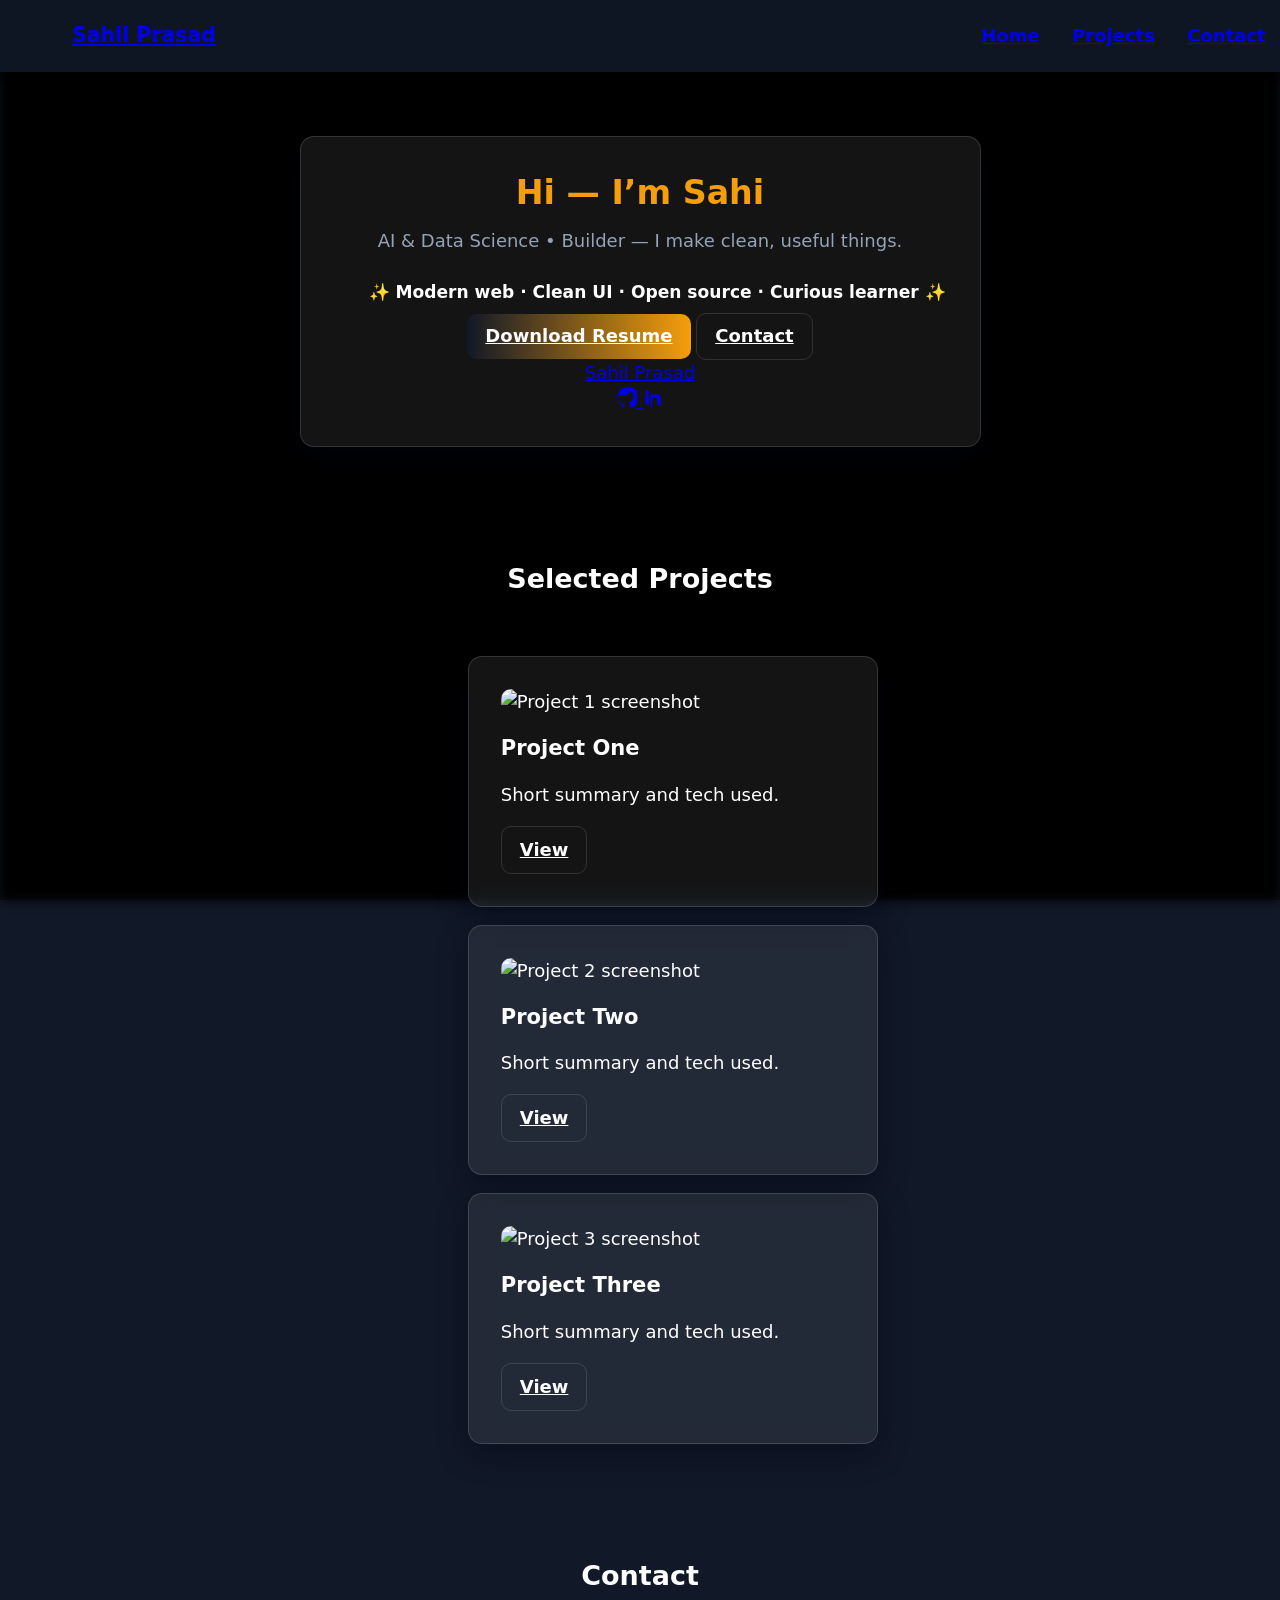
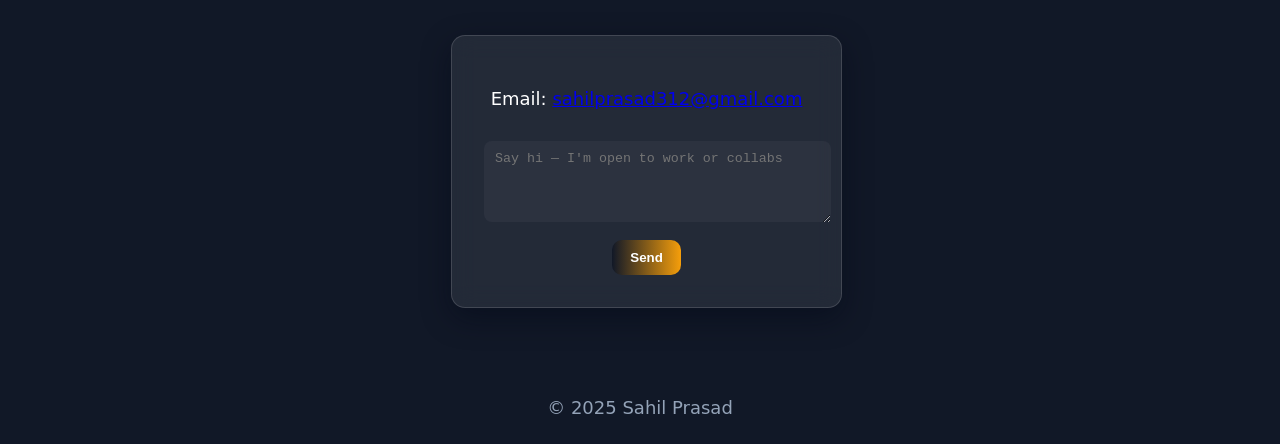
==== commit fc009e6c: "index.html" ====
--- a/index.html
+++ b/index.html
@@ -104,7 +104,7 @@
     <section id="contact" class="section" aria-labelledby="contact-title">
       <h2 id="contact-title" class="reveal">Contact</h2>
       <div class="card center reveal">
-        <p>Email: <a href="mailto:sahilprasad312@gmail.com">sahilprasad312@gmail.com.com</a></p>
+        <p>Email: <a href="mailto:sahilprasad312@gmail.com">sahilprasad312@gmail.com</a></p>
         <form id="contact-form" class="contact-form" action="mailto:sahil@example.com" method="post" enctype="text/plain" aria-label="Contact form">
           <textarea name="message" rows="4" placeholder="Say hi — I'm open to work or collabs" required></textarea>
           <button class="btn primary" type="submit">Send</button>
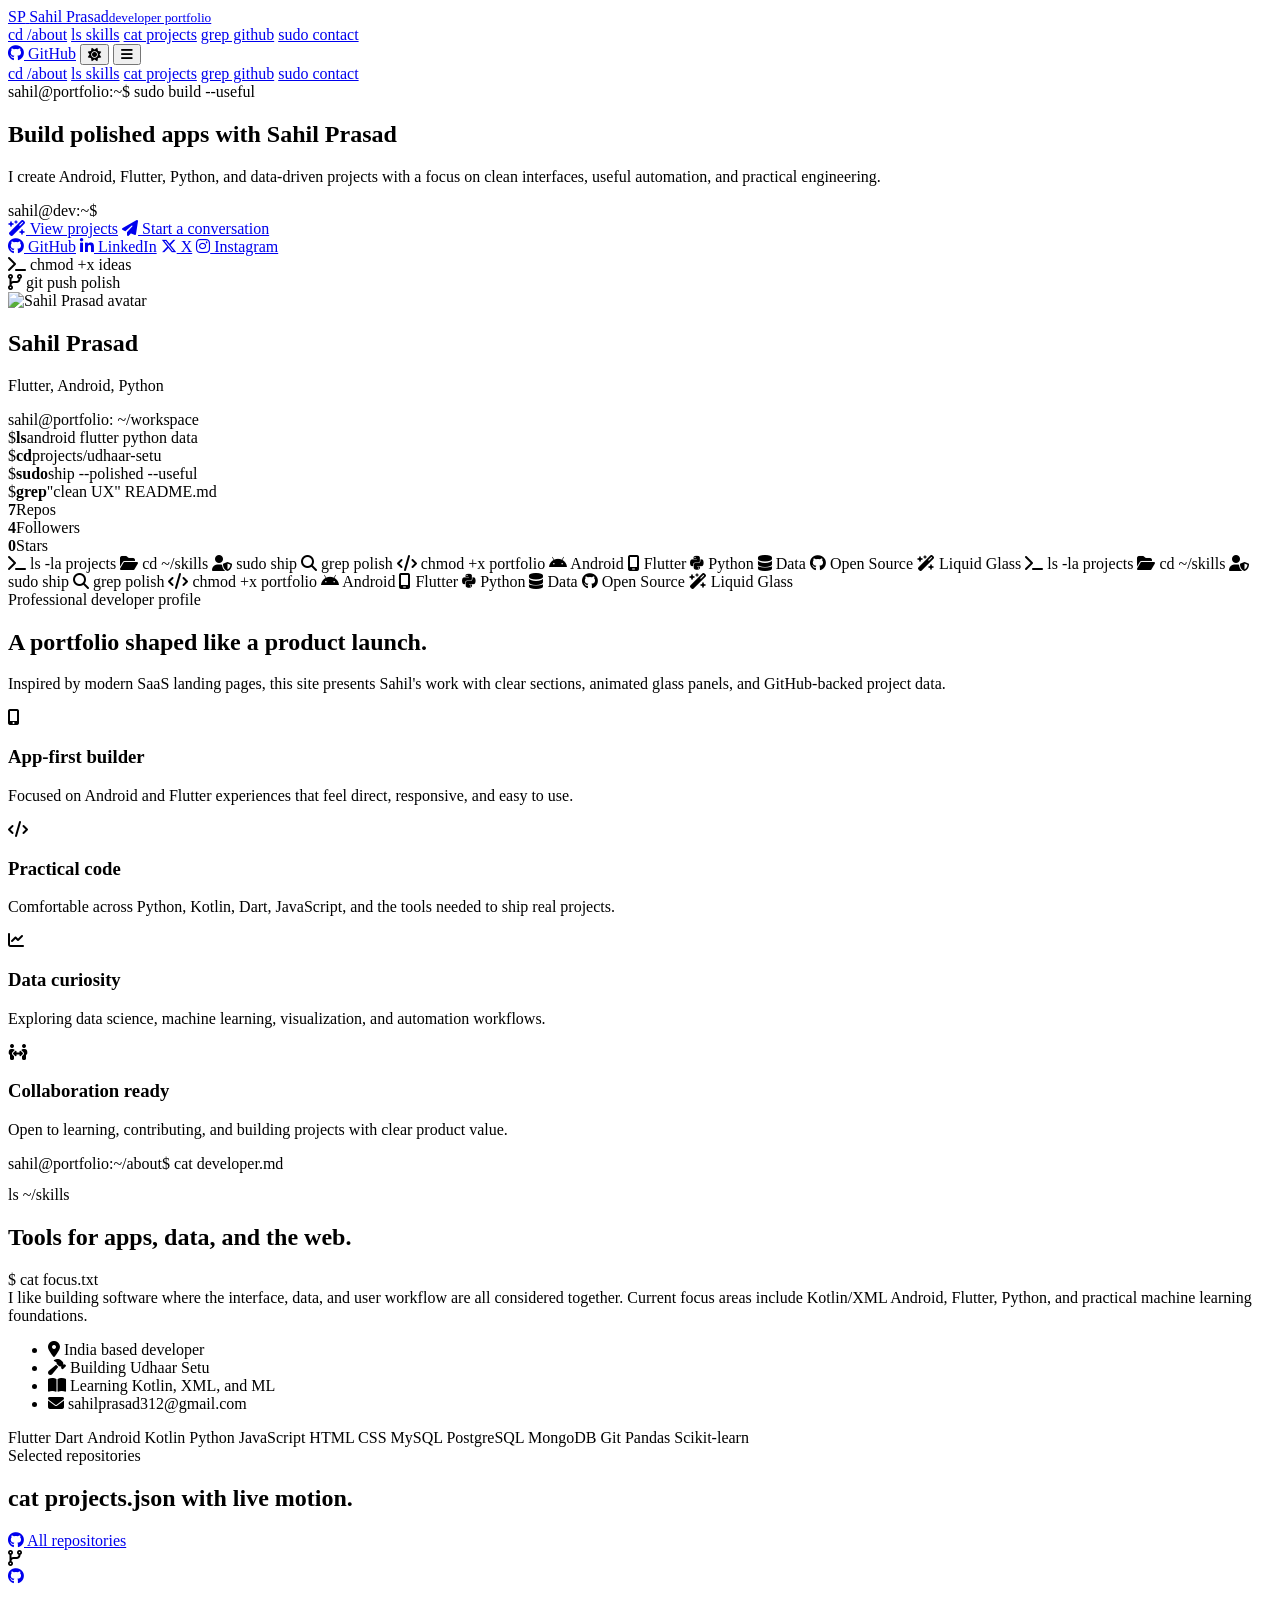
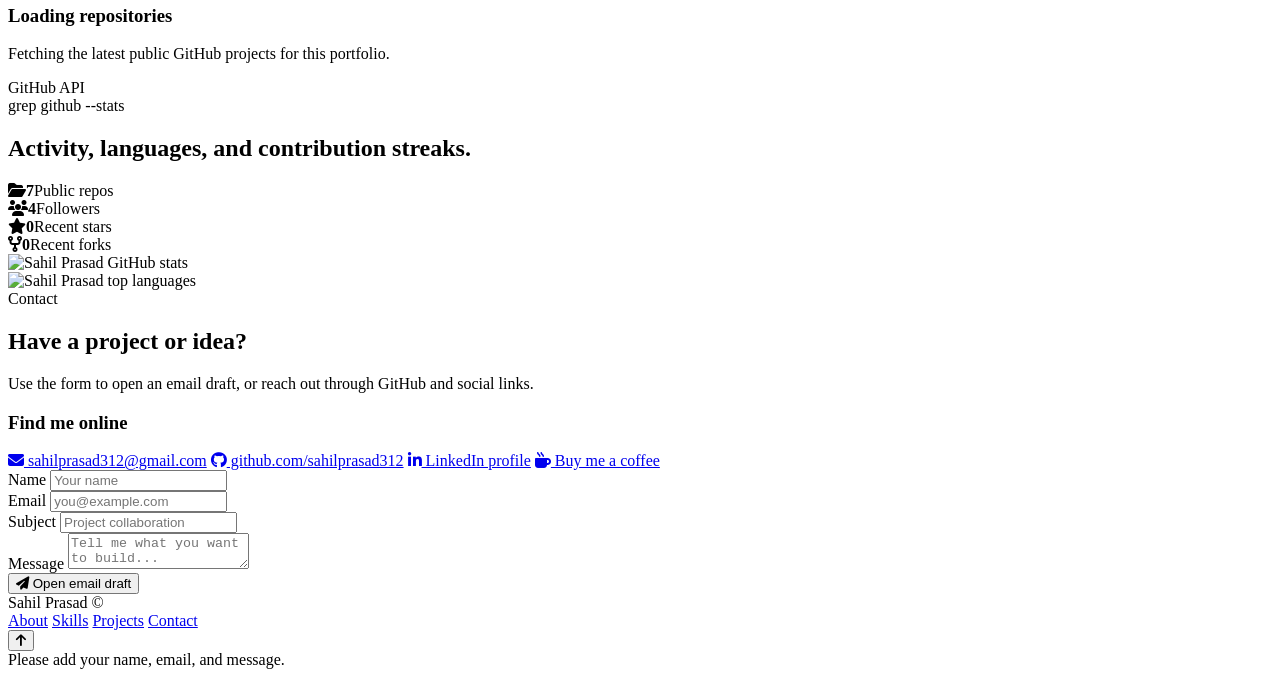
==== commit a56379b3: "index.html" ====
--- a/index.html
+++ b/index.html
@@ -1,121 +1,344 @@
-<!DOCTYPE html>
-<html lang="en">
-<head>
-  <meta charset="utf-8" />
-  <meta name="viewport" content="width=device-width,initial-scale=1" />
-  <title>Sahil Prasad — Portfolio</title>
-  <meta name="description" content="Sahil Prasad — AI & Data Science student & builder. Portfolio." />
-  <link href="https://fonts.googleapis.com/css2?family=Inter:wght@400;600;700&display=swap" rel="stylesheet">
-  <link rel="stylesheet" href="style.css">
-</head>
-<body>
-  <div class="background" data-bg="https://picsum.photos/1600/900" aria-hidden="true"></div>
-  <div class="overlay" aria-hidden="true"></div>
-
-  <header id="header" class="header" role="banner">
-    <div class="nav-wrap">
-      <a class="brand" href="#hero">Sahil Prasad</a>
-
-      <nav id="primary-nav" class="nav" role="navigation" aria-label="Primary">
-        <ul>
-          <li><a href="#hero" data-nav>Home</a></li>
-          <li><a href="#projects" data-nav>Projects</a></li>
-          <li><a href="#contact" data-nav>Contact</a></li>
-        </ul>
-      </nav>
-
-      <button id="nav-toggle" class="nav-toggle" aria-expanded="false" aria-label="Toggle navigation">
-        <span class="hamburger" aria-hidden="true"></span>
-      </button>
-    </div>
-  </header>
-
-  <main class="site" id="main">
-    <section id="hero" class="section" aria-labelledby="hero-title">
-      <div class="card center">
-        <h1 id="hero-title" class="reveal">
-          <span id="typewriter" class="typewriter" aria-live="polite" aria-atomic="true"></span>
-        </h1>
-        <p class="lead reveal">AI & Data Science • Builder — I make clean, useful things.</p>
-
-        <div class="marquee-card reveal" aria-hidden="false">
-          <div class="marquee-container" id="marquee">
-            <div class="marquee-track" id="marquee-track">✨ Modern web · Clean UI · Open source · Curious learner ✨</div>
-          </div>
-        </div>
-
-        <div class="actions reveal">
-          <a class="btn primary" href="/resume.pdf" download>Download Resume</a>
-          <a class="btn ghost" href="#contact">Contact</a>
-        </div>
-
-        <div class="social-badge reveal">
-          <div class="badge-base LI-profile-badge" 
-               data-locale="en_US" 
-               data-size="medium" 
-               data-theme="dark" 
-               data-type="VERTICAL" 
-               data-vanity="sahil-prasad-b75740356" 
-               data-version="v1">
-            <a class="badge-base__link LI-simple-link" 
-               href="https://in.linkedin.com/in/sahil-prasad-b75740356?trk=profile-badge">
-               Sahil Prasad
-            </a>
-          </div>
-        </div>
-
-        <div class="social-links reveal" aria-hidden="false">
-          <a href="https://github.com" aria-label="GitHub" class="icon" target="_blank" rel="noopener">
-            <svg width="20" height="20" viewBox="0 0 24 24" fill="none" aria-hidden="true"><path d="M12 .5a12 12 0 00-3.8 23.4c.6.1.8-.3.8-.6v-2.1c-3.3.7-4-1.6-4-1.6-.5-1.3-1.2-1.6-1.2-1.6-1-.7.1-.7.1-.7 1.1.1 1.7 1.2 1.7 1.2 1 .1.8 2 .1 2.5-2.6.3-5.3-1.3-5.3-5.8 0-1.3.5-2.4 1.2-3.2-.1-.3-.5-1.4.1-3 0 0 1-.3 3.3 1.2a11.5 11.5 0 016 0C17.5 5 18.5 5.2 18.5 5.2c.6 1.6.2 2.8.1 3 .8.8 1.2 1.9 1.2 3.2 0 4.5-2.7 6.1-5.3 5.8.6.5 1 1.4 1 2.8v4.1c0 .3.2.7.8.6A12 12 0 0012 .5z" fill="currentColor"/></svg>
-          </a>
-          <a href="https://linkedin.com/in/sahil-prasad-b75740356" aria-label="LinkedIn" class="icon" target="_blank" rel="noopener">
-            <svg width="20" height="20" viewBox="0 0 24 24" fill="none" aria-hidden="true"><path d="M4.98 3.5a2.25 2.25 0 11-.002 4.5A2.25 2.25 0 014.98 3.5zM3 9h4v12H3zM9 9h3.8v1.6h.1c.5-.9 1.8-1.9 3.7-1.9 4 0 4.7 2.6 4.7 6v7.3h-4V17c0-2-0.04-4.6-3-4.6-3 0-3.5 2.3-3.5 4.4v7.2H9V9z" fill="currentColor"/></svg>
-          </a>
-        </div>
-      </div>
-    </section>
-
-    <section id="projects" class="section" aria-labelledby="projects-title">
-      <h2 id="projects-title" class="reveal">Selected Projects</h2>
-      <div class="project-grid reveal">
-        <article class="project card" tabindex="0">
-          <img src="https://picsum.photos/seed/p1/800/500" srcset="https://picsum.photos/seed/p1/400/250 400w, https://picsum.photos/seed/p1/800/500 800w, https://picsum.photos/seed/p1/1200/750 1200w" sizes="(max-width:600px) 100vw, 33vw" alt="Project 1 screenshot" loading="lazy">
-          <h3>Project One</h3>
-          <p>Short summary and tech used.</p>
-          <a class="btn ghost" href="#">View</a>
-        </article>
-
-        <article class="project card" tabindex="0">
-          <img src="https://picsum.photos/seed/p2/800/500" srcset="https://picsum.photos/seed/p2/400/250 400w, https://picsum.photos/seed/p2/800/500 800w, https://picsum.photos/seed/p2/1200/750 1200w" sizes="(max-width:600px) 100vw, 33vw" alt="Project 2 screenshot" loading="lazy">
-          <h3>Project Two</h3>
-          <p>Short summary and tech used.</p>
-          <a class="btn ghost" href="#">View</a>
-        </article>
-
-        <article class="project card" tabindex="0">
-          <img src="https://picsum.photos/seed/p3/800/500" srcset="https://picsum.photos/seed/p3/400/250 400w, https://picsum.photos/seed/p3/800/500 800w, https://picsum.photos/seed/p3/1200/750 1200w" sizes="(max-width:600px) 100vw, 33vw" alt="Project 3 screenshot" loading="lazy">
-          <h3>Project Three</h3>
-          <p>Short summary and tech used.</p>
-          <a class="btn ghost" href="#">View</a>
-        </article>
-      </div>
-    </section>
-
-    <section id="contact" class="section" aria-labelledby="contact-title">
-      <h2 id="contact-title" class="reveal">Contact</h2>
-      <div class="card center reveal">
-        <p>Email: <a href="mailto:sahilprasad312@gmail.com">sahilprasad312@gmail.com</a></p>
-        <form id="contact-form" class="contact-form" action="mailto:sahil@example.com" method="post" enctype="text/plain" aria-label="Contact form">
-          <textarea name="message" rows="4" placeholder="Say hi — I'm open to work or collabs" required></textarea>
-          <button class="btn primary" type="submit">Send</button>
-        </form>
-      </div>
-    </section>
-  </main>
-
-  <footer class="footer" role="contentinfo">© 2025 Sahil Prasad</footer>
-
-  <script src="https://platform.linkedin.com/badges/js/profile.js" async defer></script>
-  <script src="script.js"></script>
-</body>
-</html>
+<!DOCTYPE html>
+<html lang="en" data-theme="dark">
+<head>
+  <meta charset="UTF-8" />
+  <meta name="viewport" content="width=device-width, initial-scale=1.0" />
+  <title>Sahil Prasad | Developer Portfolio</title>
+  <meta name="description" content="Sahil Prasad is a Flutter, Android, Python, and data-focused developer building polished apps and practical software." />
+  <meta name="keywords" content="Sahil Prasad, Developer Portfolio, Android Developer, Flutter Developer, Python, GitHub" />
+  <meta name="author" content="Sahil Prasad" />
+  <meta property="og:title" content="Sahil Prasad | Developer Portfolio" />
+  <meta property="og:description" content="Android, Flutter, Python, and data projects by Sahil Prasad." />
+  <meta property="og:image" content="https://avatars.githubusercontent.com/u/179428669?v=4" />
+  <meta property="og:url" content="https://sahilprasad312.github.io" />
+  <meta name="twitter:card" content="summary_large_image" />
+  <link rel="icon" href="https://avatars.githubusercontent.com/u/179428669?v=4" type="image/png" />
+  <link rel="preconnect" href="https://fonts.googleapis.com" />
+  <link rel="preconnect" href="https://fonts.gstatic.com" crossorigin />
+  <link href="https://fonts.googleapis.com/css2?family=Inter:wght@400;500;600;700;800;900&family=JetBrains+Mono:wght@400;600;700&display=swap" rel="stylesheet" />
+  <link rel="stylesheet" href="https://cdnjs.cloudflare.com/ajax/libs/font-awesome/6.5.0/css/all.min.css" />
+  <link rel="stylesheet" href="styles.css" />
+  <meta name="google-site-verification" content="dO3VprGM1g_fZyYVS40IzaVGJGJzQpsrjn90u2dKLZ0" />
+</head>
+<body>
+  <div class="page-shell">
+    <div class="scroll-progress" id="scrollProgress" aria-hidden="true"></div>
+    <div class="aurora" aria-hidden="true">
+      <div class="blob one"></div>
+      <div class="blob two"></div>
+      <div class="blob three"></div>
+    </div>
+
+    <nav class="nav" id="navbar">
+      <div class="container">
+        <div class="nav-inner glass">
+          <a class="brand" href="#home" aria-label="Sahil Prasad home">
+            <span class="brand-mark">SP</span>
+            <span>Sahil Prasad<small>developer portfolio</small></span>
+          </a>
+          <div class="nav-links" aria-label="Primary navigation">
+            <a href="#about">cd /about</a>
+            <a href="#skills">ls skills</a>
+            <a href="#projects">cat projects</a>
+            <a href="#stats">grep github</a>
+            <a href="#contact">sudo contact</a>
+          </div>
+          <div class="nav-actions">
+            <a class="btn" href="https://github.com/sahilprasad312" target="_blank" rel="noreferrer"><i class="fab fa-github"></i> GitHub</a>
+            <button class="icon-btn" id="themeToggle" aria-label="Toggle theme"><i class="fas fa-sun"></i></button>
+            <button class="menu-btn" id="menuBtn" aria-label="Open menu"><i class="fas fa-bars"></i></button>
+          </div>
+        </div>
+        <div class="mobile-panel glass" id="mobilePanel">
+          <a href="#about">cd /about</a>
+          <a href="#skills">ls skills</a>
+          <a href="#projects">cat projects</a>
+          <a href="#stats">grep github</a>
+          <a href="#contact">sudo contact</a>
+        </div>
+      </div>
+    </nav>
+
+    <main>
+      <section class="hero" id="home">
+        <div class="container hero-grid">
+          <div class="hero-content">
+            <div class="eyebrow reveal"><span class="pulse"></span> sahil@portfolio:~$ sudo build --useful</div>
+            <h1 class="reveal delay-1">Build polished apps with <span class="liquid-text">Sahil Prasad</span></h1>
+            <p class="hero-copy reveal delay-2">
+              I create Android, Flutter, Python, and data-driven projects with a focus on clean interfaces, useful automation, and practical engineering.
+            </p>
+            <div class="type-line reveal delay-2">
+              <span>sahil@dev:~$&nbsp;</span><span class="typed" id="typed"></span><span class="cursor"></span>
+            </div>
+            <div class="hero-actions reveal delay-3">
+              <a class="btn btn-primary magnetic" href="#projects"><i class="fas fa-wand-magic-sparkles"></i> View projects</a>
+              <a class="btn magnetic" href="#contact"><i class="fas fa-paper-plane"></i> Start a conversation</a>
+            </div>
+            <div class="hero-socials reveal delay-3">
+              <a class="social-chip" href="https://github.com/sahilprasad312" target="_blank" rel="noreferrer"><i class="fab fa-github"></i> GitHub</a>
+              <a class="social-chip" href="https://linkedin.com/in/sahil-prasad-b75740356" target="_blank" rel="noreferrer"><i class="fab fa-linkedin-in"></i> LinkedIn</a>
+              <a class="social-chip" href="https://twitter.com/sahil45230425" target="_blank" rel="noreferrer"><i class="fab fa-x-twitter"></i> X</a>
+              <a class="social-chip" href="https://instagram.com/i_sahil_p" target="_blank" rel="noreferrer"><i class="fab fa-instagram"></i> Instagram</a>
+            </div>
+          </div>
+
+          <div class="demo-stack reveal delay-2" id="tiltCard">
+            <div class="floating-pill glass pill-one"><i class="fas fa-terminal"></i> chmod +x ideas</div>
+            <div class="floating-pill glass pill-two"><i class="fas fa-code-branch"></i> git push polish</div>
+            <article class="profile-card glass">
+              <div class="profile-top">
+                <div class="avatar-wrap">
+                  <img src="https://avatars.githubusercontent.com/u/179428669?v=4" alt="Sahil Prasad avatar" />
+                  <span class="status-dot" aria-hidden="true"></span>
+                </div>
+                <div class="profile-title">
+                  <h2>Sahil Prasad</h2>
+                  <p>Flutter, Android, Python</p>
+                </div>
+              </div>
+              <div class="terminal-card">
+                <div class="terminal-dots"><span></span><span></span><span></span></div>
+                <div class="terminal-title">sahil@portfolio: ~/workspace</div>
+                <div class="code-row"><span>$</span><strong>ls</strong><span>android flutter python data</span></div>
+                <div class="code-row"><span>$</span><strong>cd</strong><span>projects/udhaar-setu</span></div>
+                <div class="code-row"><span>$</span><strong>sudo</strong><span>ship --polished --useful</span></div>
+                <div class="code-row"><span>$</span><strong>grep</strong><span>"clean UX" README.md</span></div>
+              </div>
+              <div class="metric-grid">
+                <div class="metric"><strong id="heroRepos">7</strong><span>Repos</span></div>
+                <div class="metric"><strong id="heroFollowers">4</strong><span>Followers</span></div>
+                <div class="metric"><strong id="heroStars">0</strong><span>Stars</span></div>
+              </div>
+            </article>
+            <div class="mini-browser glass" aria-hidden="true">
+              <div class="browser-bar"><span></span><span></span><span></span></div>
+              <div class="browser-line"></div>
+              <div class="browser-line short"></div>
+              <div class="browser-line"></div>
+            </div>
+          </div>
+        </div>
+      </section>
+
+      <div class="marquee" aria-hidden="true">
+        <div class="marquee-track">
+          <span><i class="fas fa-terminal"></i> ls -la projects</span>
+          <span><i class="fas fa-folder-open"></i> cd ~/skills</span>
+          <span><i class="fas fa-user-shield"></i> sudo ship</span>
+          <span><i class="fas fa-magnifying-glass"></i> grep polish</span>
+          <span><i class="fas fa-code"></i> chmod +x portfolio</span>
+          <span><i class="fab fa-android"></i> Android</span>
+          <span><i class="fas fa-mobile-screen"></i> Flutter</span>
+          <span><i class="fab fa-python"></i> Python</span>
+          <span><i class="fas fa-database"></i> Data</span>
+          <span><i class="fab fa-github"></i> Open Source</span>
+          <span><i class="fas fa-wand-magic-sparkles"></i> Liquid Glass</span>
+          <span><i class="fas fa-terminal"></i> ls -la projects</span>
+          <span><i class="fas fa-folder-open"></i> cd ~/skills</span>
+          <span><i class="fas fa-user-shield"></i> sudo ship</span>
+          <span><i class="fas fa-magnifying-glass"></i> grep polish</span>
+          <span><i class="fas fa-code"></i> chmod +x portfolio</span>
+          <span><i class="fab fa-android"></i> Android</span>
+          <span><i class="fas fa-mobile-screen"></i> Flutter</span>
+          <span><i class="fab fa-python"></i> Python</span>
+          <span><i class="fas fa-database"></i> Data</span>
+          <span><i class="fab fa-github"></i> Open Source</span>
+          <span><i class="fas fa-wand-magic-sparkles"></i> Liquid Glass</span>
+        </div>
+      </div>
+
+      <section class="section" id="about">
+        <div class="container">
+          <div class="section-head">
+            <div>
+              <span class="section-kicker reveal">Professional developer profile</span>
+              <h2 class="section-title reveal delay-1">A portfolio shaped like a product launch.</h2>
+            </div>
+            <p class="section-copy reveal delay-2">
+              Inspired by modern SaaS landing pages, this site presents Sahil's work with clear sections, animated glass panels, and GitHub-backed project data.
+            </p>
+          </div>
+
+          <div class="feature-grid">
+            <article class="feature-card glass reveal">
+              <div class="feature-icon"><i class="fas fa-mobile-screen-button"></i></div>
+              <h3>App-first builder</h3>
+              <p>Focused on Android and Flutter experiences that feel direct, responsive, and easy to use.</p>
+            </article>
+            <article class="feature-card glass reveal delay-1">
+              <div class="feature-icon"><i class="fas fa-code"></i></div>
+              <h3>Practical code</h3>
+              <p>Comfortable across Python, Kotlin, Dart, JavaScript, and the tools needed to ship real projects.</p>
+            </article>
+            <article class="feature-card glass reveal delay-2">
+              <div class="feature-icon"><i class="fas fa-chart-line"></i></div>
+              <h3>Data curiosity</h3>
+              <p>Exploring data science, machine learning, visualization, and automation workflows.</p>
+            </article>
+            <article class="feature-card glass reveal delay-3">
+              <div class="feature-icon"><i class="fas fa-people-arrows"></i></div>
+              <h3>Collaboration ready</h3>
+              <p>Open to learning, contributing, and building projects with clear product value.</p>
+            </article>
+          </div>
+
+          <div class="terminal-story glass reveal delay-2">
+            <div class="terminal-dots"><span></span><span></span><span></span></div>
+            <div class="terminal-path">sahil@portfolio:~/about$ cat developer.md</div>
+            <pre id="terminalStory" aria-live="polite"></pre>
+            <span class="terminal-caret" aria-hidden="true"></span>
+          </div>
+        </div>
+      </section>
+
+      <section class="section" id="skills">
+        <div class="container">
+          <div class="section-head">
+            <div>
+              <span class="section-kicker reveal">ls ~/skills</span>
+              <h2 class="section-title reveal delay-1">Tools for apps, data, and the web.</h2>
+            </div>
+          </div>
+          <div class="skills-board">
+            <div class="about-panel glass reveal">
+              <p>
+                $ cat focus.txt<br />
+                I like building software where the interface, data, and user workflow are all considered together. Current focus areas include Kotlin/XML Android, Flutter, Python, and practical machine learning foundations.
+              </p>
+              <ul class="about-list">
+                <li><i class="fas fa-location-dot"></i> India based developer</li>
+                <li><i class="fas fa-hammer"></i> Building Udhaar Setu</li>
+                <li><i class="fas fa-book-open"></i> Learning Kotlin, XML, and ML</li>
+                <li><i class="fas fa-envelope"></i> sahilprasad312@gmail.com</li>
+              </ul>
+            </div>
+            <div class="skill-cloud glass reveal delay-1">
+              <span class="skill-chip"><img src="https://raw.githubusercontent.com/devicons/devicon/master/icons/flutter/flutter-original.svg" alt="" />Flutter</span>
+              <span class="skill-chip"><img src="https://raw.githubusercontent.com/devicons/devicon/master/icons/dart/dart-original.svg" alt="" />Dart</span>
+              <span class="skill-chip"><img src="https://raw.githubusercontent.com/devicons/devicon/master/icons/android/android-original.svg" alt="" />Android</span>
+              <span class="skill-chip"><img src="https://raw.githubusercontent.com/devicons/devicon/master/icons/kotlin/kotlin-original.svg" alt="" />Kotlin</span>
+              <span class="skill-chip"><img src="https://raw.githubusercontent.com/devicons/devicon/master/icons/python/python-original.svg" alt="" />Python</span>
+              <span class="skill-chip"><img src="https://raw.githubusercontent.com/devicons/devicon/master/icons/javascript/javascript-original.svg" alt="" />JavaScript</span>
+              <span class="skill-chip"><img src="https://raw.githubusercontent.com/devicons/devicon/master/icons/html5/html5-original.svg" alt="" />HTML</span>
+              <span class="skill-chip"><img src="https://raw.githubusercontent.com/devicons/devicon/master/icons/css3/css3-original.svg" alt="" />CSS</span>
+              <span class="skill-chip"><img src="https://raw.githubusercontent.com/devicons/devicon/master/icons/mysql/mysql-original.svg" alt="" />MySQL</span>
+              <span class="skill-chip"><img src="https://raw.githubusercontent.com/devicons/devicon/master/icons/postgresql/postgresql-original.svg" alt="" />PostgreSQL</span>
+              <span class="skill-chip"><img src="https://raw.githubusercontent.com/devicons/devicon/master/icons/mongodb/mongodb-original.svg" alt="" />MongoDB</span>
+              <span class="skill-chip"><img src="https://raw.githubusercontent.com/devicons/devicon/master/icons/git/git-original.svg" alt="" />Git</span>
+              <span class="skill-chip"><img src="https://raw.githubusercontent.com/devicons/devicon/master/icons/pandas/pandas-original.svg" alt="" />Pandas</span>
+              <span class="skill-chip"><img src="https://upload.wikimedia.org/wikipedia/commons/0/05/Scikit_learn_logo_small.svg" alt="" />Scikit-learn</span>
+            </div>
+          </div>
+        </div>
+      </section>
+
+      <section class="section" id="projects">
+        <div class="container">
+          <div class="section-head">
+            <div>
+              <span class="section-kicker reveal">Selected repositories</span>
+              <h2 class="section-title reveal delay-1">cat projects.json with live motion.</h2>
+            </div>
+            <a class="btn reveal delay-2" href="https://github.com/sahilprasad312?tab=repositories" target="_blank" rel="noreferrer"><i class="fab fa-github"></i> All repositories</a>
+          </div>
+          <div class="projects-grid" id="projectsGrid">
+            <article class="project-card glass reveal">
+              <div class="project-top">
+                <div class="project-icon"><i class="fas fa-code-branch"></i></div>
+                <a class="project-link" href="https://github.com/sahilprasad312" target="_blank" rel="noreferrer"><i class="fab fa-github"></i></a>
+              </div>
+              <h3>Loading repositories</h3>
+              <p>Fetching the latest public GitHub projects for this portfolio.</p>
+              <div class="project-meta"><span class="meta-pill"><span class="lang-dot"></span>GitHub API</span></div>
+            </article>
+          </div>
+        </div>
+      </section>
+
+      <section class="section" id="stats">
+        <div class="container">
+          <div class="section-head">
+            <div>
+              <span class="section-kicker reveal">grep github --stats</span>
+              <h2 class="section-title reveal delay-1">Activity, languages, and contribution streaks.</h2>
+            </div>
+          </div>
+          <div class="stats-grid">
+            <div class="stat-card glass reveal"><i class="fas fa-folder-open"></i><strong id="repoCount">7</strong><span>Public repos</span></div>
+            <div class="stat-card glass reveal delay-1"><i class="fas fa-users"></i><strong id="followerCount">4</strong><span>Followers</span></div>
+            <div class="stat-card glass reveal delay-2"><i class="fas fa-star"></i><strong id="starCount">0</strong><span>Recent stars</span></div>
+            <div class="stat-card glass reveal delay-3"><i class="fas fa-code-fork"></i><strong id="forkCount">0</strong><span>Recent forks</span></div>
+          </div>
+          <div class="github-wall">
+            <div class="glass reveal">
+              <img src="https://github-readme-stats.vercel.app/api?username=sahilprasad312&show_icons=true&theme=dark&hide_border=true&bg_color=000000&title_color=00e5ff&icon_color=66f2ff&text_color=f7fbff" alt="Sahil Prasad GitHub stats" loading="lazy" />
+            </div>
+            <div class="glass reveal delay-1">
+              <img src="https://github-readme-stats.vercel.app/api/top-langs/?username=sahilprasad312&layout=compact&theme=dark&hide_border=true&bg_color=000000&title_color=00e5ff&text_color=f7fbff" alt="Sahil Prasad top languages" loading="lazy" />
+            </div>
+          </div>
+        </div>
+      </section>
+
+      <section class="section" id="contact">
+        <div class="container">
+          <div class="section-head">
+            <div>
+              <span class="section-kicker reveal">Contact</span>
+              <h2 class="section-title reveal delay-1">Have a project or idea?</h2>
+            </div>
+            <p class="section-copy reveal delay-2">Use the form to open an email draft, or reach out through GitHub and social links.</p>
+          </div>
+          <div class="contact-layout">
+            <aside class="contact-card glass reveal">
+              <h3>Find me online</h3>
+              <div class="contact-links">
+                <a class="contact-item" href="mailto:sahilprasad312@gmail.com"><i class="fas fa-envelope"></i> sahilprasad312@gmail.com</a>
+                <a class="contact-item" href="https://github.com/sahilprasad312" target="_blank" rel="noreferrer"><i class="fab fa-github"></i> github.com/sahilprasad312</a>
+                <a class="contact-item" href="https://linkedin.com/in/sahil-prasad-b75740356" target="_blank" rel="noreferrer"><i class="fab fa-linkedin-in"></i> LinkedIn profile</a>
+                <a class="contact-item" href="https://www.buymeacoffee.com/sahilprasad" target="_blank" rel="noreferrer"><i class="fas fa-mug-hot"></i> Buy me a coffee</a>
+              </div>
+            </aside>
+            <form class="contact-form glass reveal delay-1" id="contactForm">
+              <div class="field">
+                <label for="name">Name</label>
+                <input id="name" name="name" type="text" placeholder="Your name" autocomplete="name" />
+              </div>
+              <div class="field">
+                <label for="email">Email</label>
+                <input id="email" name="email" type="email" placeholder="you@example.com" autocomplete="email" />
+              </div>
+              <div class="field">
+                <label for="subject">Subject</label>
+                <input id="subject" name="subject" type="text" placeholder="Project collaboration" />
+              </div>
+              <div class="field">
+                <label for="message">Message</label>
+                <textarea id="message" name="message" placeholder="Tell me what you want to build..."></textarea>
+              </div>
+              <button class="btn btn-primary" type="submit"><i class="fas fa-paper-plane"></i> Open email draft</button>
+            </form>
+          </div>
+        </div>
+      </section>
+    </main>
+
+    <footer class="footer">
+      <div class="container footer-inner">
+        <div>Sahil Prasad &copy; <span id="year"></span></div>
+        <div class="footer-links">
+          <a href="#about">About</a>
+          <a href="#skills">Skills</a>
+          <a href="#projects">Projects</a>
+          <a href="#contact">Contact</a>
+        </div>
+      </div>
+    </footer>
+
+    <button class="back-top" id="backTop" aria-label="Back to top"><i class="fas fa-arrow-up"></i></button>
+    <div class="toast" id="toast">Please add your name, email, and message.</div>
+  </div>
+  <script src="script.js" defer></script>
+</body>
+</html>
